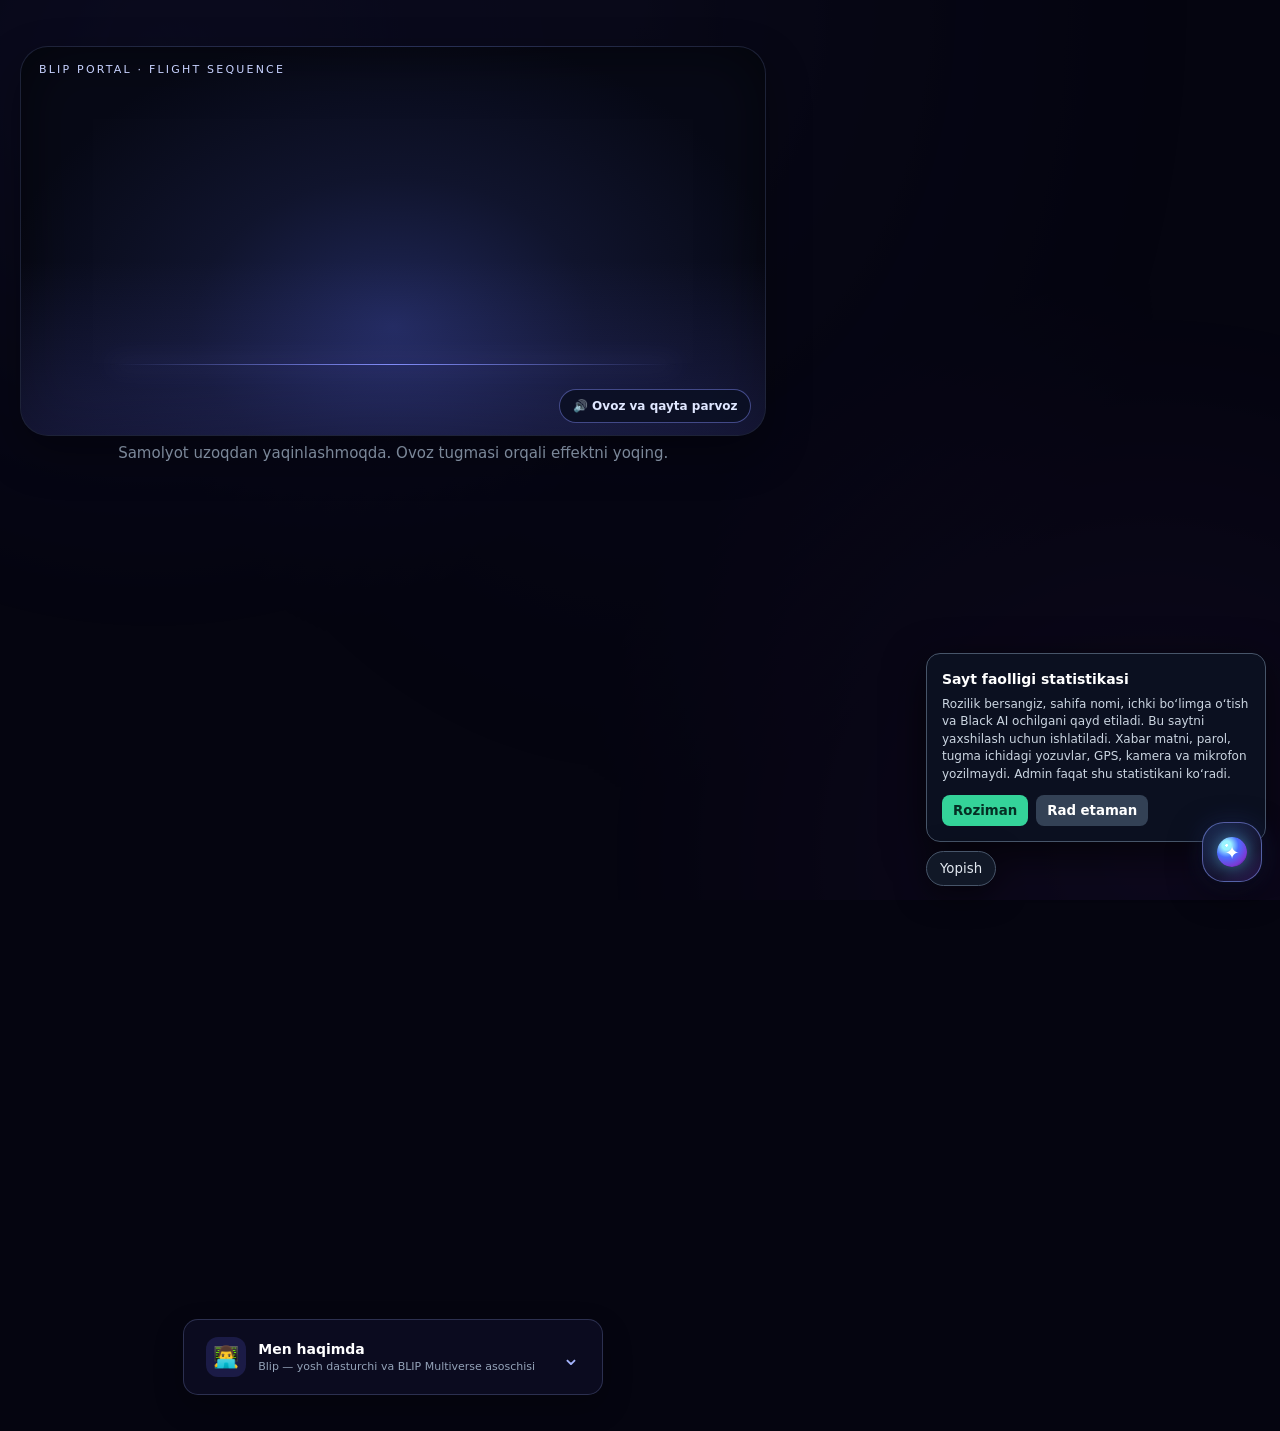
==== index.html @ 6746987b "Fix hidden login panel in portal layout" ====
<!DOCTYPE html>
<html lang="uz">
<head>
    <meta charset="UTF-8">
    <meta name="viewport" content="width=device-width, initial-scale=1.0">
    <title>Blip Portal | Kirish</title>
    <meta http-equiv="Content-Security-Policy" content="default-src 'none'; script-src 'self' 'unsafe-inline'; style-src 'self' 'unsafe-inline'; img-src 'self' data:; connect-src https://saytim-uchun.onrender.com; base-uri 'none'; form-action 'none'; object-src 'none'">
    <meta name="color-scheme" content="dark">
    <meta name="theme-color" content="#050510">
    <script>
        /* Boshqa sayt bu sahifani ramka ichiga solib aldamasligi uchun */
        if (window.top !== window.self) {
            document.documentElement.style.display = 'none';
            try { window.top.location.href = window.self.location.href; } catch (_) {}
        }
    </script>
    <style>
        :root { --bg:#050510; --acc:#6366f1; --acc2:#a855f7; --text:#fff; --muted:#94a3b8; --err:#ef4444; --ok:#10b981; --glow:#ffe9a8; }
        * { margin:0; padding:0; box-sizing:border-box; font-family:'Segoe UI',system-ui,sans-serif; }
        [hidden] { display:none !important; }
        body { background:var(--bg); color:var(--text); min-height:100vh; min-height:100dvh; overflow-x:hidden; }

        /* Fon: yengil, harakatsiz gradientlar (telefon qotmasligi uchun filtr va blur yo'q) */
        .bg { position:fixed; inset:0; z-index:-1; pointer-events:none; opacity:.15; transition:opacity 1.2s;
              background: radial-gradient(circle at 12% 8%, rgba(99,102,241,.45), transparent 42%),
                          radial-gradient(circle at 90% 95%, rgba(168,85,247,.38), transparent 40%),
                          radial-gradient(ellipse at 50% 0%, #1d1d44, transparent 62%); }
        body.lit .bg { opacity:1; }

        .scene { min-height:100vh; min-height:100dvh; display:flex; flex-direction:column; align-items:center; padding:0 16px 36px; }

        /* ===== MASHINA KIRISH ANIMATSIYASI ===== */
        .car-stage{position:relative;width:min(100%,620px);height:245px;flex:none;margin:18px auto 8px;overflow:hidden}
        .road{position:absolute;left:-8%;right:-8%;bottom:24px;height:92px;border-block:2px solid rgba(148,163,184,.2);transform:perspective(260px) rotateX(18deg);background:linear-gradient(#171a2c,#090b16)}
        .road:after{content:"";position:absolute;left:0;right:0;top:44px;height:4px;background:repeating-linear-gradient(90deg,#ffffffb3 0 38px,transparent 38px 76px);animation:roadMove .34s linear infinite}
        .car{position:absolute;z-index:2;width:220px;height:116px;left:50%;bottom:46px;transform:translate(-190%,0) scale(.72);animation:carDrive 5s cubic-bezier(.18,.72,.25,1) forwards}
        .car svg{width:100%;height:100%}
        .car-shadow{position:absolute;left:18%;right:14%;bottom:31px;height:13px;border-radius:50%;background:#000a;filter:blur(5px);animation:shadowDrive 5s ease-out forwards}
        .speed-panel{position:absolute;z-index:3;top:12px;right:10px;min-width:116px;padding:12px 15px;border:1px solid #6366f177;border-radius:16px;background:#0c0e1fe8;text-align:center}
        .speed-value{display:block;color:#fff;font-size:32px;line-height:1.1;font-weight:800;font-variant-numeric:tabular-nums}
        .speed-unit{color:var(--muted);font-size:11px;letter-spacing:1.5px;text-transform:uppercase}
        .drive-caption{position:absolute;left:12px;top:22px;color:#c7c9e8;font-size:13px;letter-spacing:2px}
        .hint{color:var(--muted);font-size:14px;text-align:center;margin:0 0 8px}
        body.lit .hint{display:none}

        /* ===== EKRANDAGI MASHINA BOSHQARUVI ===== */
        .drive-controls{position:absolute;z-index:5;left:8px;right:8px;bottom:4px;display:flex;align-items:center;justify-content:space-between;gap:8px;pointer-events:none}
        .control-group{display:flex;align-items:center;gap:6px;pointer-events:auto}
        .drive-control{display:flex;align-items:center;justify-content:center;gap:2px;min-width:42px;height:42px;padding:0 8px;border:1px solid rgba(199,210,254,.45);border-radius:13px;background:rgba(9,11,25,.94);color:#fff;font-weight:800;font-size:17px;box-shadow:0 4px 12px #0008;touch-action:none;user-select:none;-webkit-user-select:none;-webkit-tap-highlight-color:transparent}
        .drive-control:active:not(:disabled){transform:scale(.94);filter:brightness(1.25)}
        .drive-control:disabled{opacity:.55}
        .turn-control{width:42px;min-width:42px;padding:0;border-radius:50%;font-size:20px}
        .pedal-control{min-width:61px;height:42px;flex-direction:column;font-size:11px;letter-spacing:.5px}
        .pedal-control .pedal-icon{font-size:15px;line-height:15px}
        .gas-control{border-color:#34d39999;background:rgba(5,52,42,.95)}
        .brake-control{border-color:#fb718599;background:rgba(67,18,30,.95)}
        .car{--steer-x:0px;--steer-angle:0deg}
        body.lit .car{animation:none;transform:translate(calc(-50% + var(--steer-x)),0) rotate(var(--steer-angle)) scale(1.04);transition:transform .16s ease-out}
        body.lit.drive-active .road:after{animation-play-state:running;animation-duration:var(--road-duration,.34s)}
        body.braking #brakeLight{stroke:#ff334f;stroke-width:7;filter:drop-shadow(0 0 5px #ff173b)}
        @keyframes signalBlink{50%{opacity:.18}}
        body.turn-left #leftSignal,body.turn-right #rightSignal{animation:signalBlink .45s steps(2,end) infinite}
        @media(max-width:520px){.drive-controls{left:5px;right:5px;bottom:3px}.control-group{gap:5px}.drive-control{min-width:39px;height:39px}.turn-control{width:39px;min-width:39px}.pedal-control{min-width:55px;height:39px;font-size:10px}.pedal-control .pedal-icon{font-size:14px}}
        @media(prefers-reduced-motion:reduce){.drive-control:active:not(:disabled){transform:none}body.turn-left #leftSignal,body.turn-right #rightSignal{animation:none}}
        @keyframes roadMove{to{background-position:-76px 0}}
        @keyframes carDrive{0%{transform:translate(-190%,0) scale(.72)}45%{transform:translate(-50%,0) scale(.88)}75%{transform:translate(-50%,0) scale(1)}100%{transform:translate(-50%,0) scale(1.04)}}
        @keyframes shadowDrive{0%{opacity:0;transform:scale(.5)}45%{opacity:.8;transform:scale(.9)}100%{opacity:1;transform:scale(1)}}
        body.lit .car{animation:none;transform:translate(calc(-50% + var(--steer-x)),0) rotate(var(--steer-angle)) scale(1.04)}
        body.lit .road:after{animation-play-state:paused}
        @media(max-width:520px){.car-stage{height:220px;margin-top:8px}.car{width:190px;height:102px;bottom:43px}.speed-panel{top:8px;right:4px;min-width:98px;padding:9px 11px}.speed-value{font-size:27px}.drive-caption{left:4px;top:15px;font-size:10px;letter-spacing:1px}}
        @media(min-width:900px){.car-stage{height:275px;margin-top:24px}.car{width:260px;height:138px;bottom:48px}}
        @media(prefers-reduced-motion:reduce){.car,.car-shadow,.road:after{animation:none!important}.car{transform:translate(-50%,0) scale(1.04)}}

        /* ===== KARTA ===== */
        .box { position:relative; z-index:1; width:100%; max-width:380px; background:rgba(18,18,38,.94); border:1px solid rgba(255,255,255,.08); padding:28px 24px; border-radius:24px; box-shadow:0 14px 36px rgba(0,0,0,.5);
               opacity:0; transform:translateY(22px); pointer-events:none; transition:opacity .6s .3s, transform .6s .3s cubic-bezier(.2,.8,.2,1); }
        body.lit .box { opacity:1; transform:none; pointer-events:auto; }
        h2 { text-align:center; margin-bottom:10px; font-size:26px; font-weight:800; }
        .gradient-text { background:linear-gradient(90deg,var(--acc),var(--acc2),#ec4899); -webkit-background-clip:text; background-clip:text; -webkit-text-fill-color:transparent; }
        .sub { color:var(--muted); font-size:14px; line-height:1.5; text-align:center; margin-bottom:18px; }
        .note { color:var(--muted); font-size:12px; line-height:1.5; text-align:center; margin-top:4px; }
        .sr { position:absolute; width:1px; height:1px; overflow:hidden; clip:rect(0 0 0 0); }
        .msg { font-size:13px; text-align:center; margin-bottom:12px; display:none; padding:12px; border-radius:10px; }
        .msg.err { display:block; background:rgba(239,68,68,.1); color:var(--err); border:1px solid rgba(239,68,68,.3); }
        .msg.ok { display:block; background:rgba(16,185,129,.1); color:var(--ok); border:1px solid rgba(16,185,129,.3); }
        .oauth-btn { display:flex; align-items:center; justify-content:center; gap:10px; width:100%; padding:15px; border-radius:12px; text-decoration:none; font-weight:700; font-size:15px; margin-bottom:12px; border:1px solid transparent; -webkit-tap-highlight-color:transparent; }
        .oauth-btn:active { transform:scale(.98); }
        .google-btn { background:#fff; color:#333; }
        .github-btn { background:#24292e; color:#fff; border-color:#444; }
        .ai-link { display:block; text-align:center; margin-top:16px; color:var(--muted); font-size:13px; text-decoration:none; }
        .ai-link:hover { color:var(--acc2); }

        /* ===== MEN HAQIMDA: tizimga kirishdan oldin ko‘rinadi ===== */
        .about-edge{width:min(100%,900px);margin:22px auto 8px;align-self:center;border-color:rgba(165,180,252,.24);background:linear-gradient(120deg,rgba(18,22,48,.96),rgba(13,15,31,.94));box-shadow:0 12px 30px rgba(0,0,0,.24)}
        .about-edge .about-toggle{padding:15px 18px}
        .about-edge .about-details{padding:0 20px 20px}
        @media(min-width:900px){.about-edge{margin-top:28px}.about-edge .about-toggle{padding:17px 22px}}
        .about-section{margin:0 0 16px;border:1px solid rgba(165,180,252,.22);border-radius:15px;overflow:hidden;background:rgba(99,102,241,.07)}
        .about-toggle{width:100%;display:flex;align-items:center;gap:12px;padding:13px;background:transparent;border:0;color:#fff;text-align:left;cursor:pointer}
        .about-icon{width:40px;height:40px;display:grid;place-items:center;border-radius:12px;background:rgba(99,102,241,.18);font-size:21px}
        .about-label{display:flex;flex:1;flex-direction:column;gap:3px}
        .about-label strong{font-size:14px}.about-label small{font-size:11px;color:var(--muted)}
        .about-arrow{font-size:22px;color:#a5b4fc;transition:transform .2s}
        .about-toggle[aria-expanded="true"] .about-arrow{transform:rotate(180deg)}
        .about-details{padding:0 15px 15px;color:#dbe2ff;font-size:13px;line-height:1.6}
        .about-details h3{font-size:18px;color:#fff;margin:2px 0 7px}
        .about-details h4{font-size:12px;color:#a5b4fc;margin:13px 0 6px}
        .about-details p{margin:0 0 7px}
        .about-details ul{padding-left:18px}
        .skill-list{display:flex;flex-wrap:wrap;gap:6px}
        .skill-list span{padding:5px 9px;border:1px solid rgba(165,180,252,.25);border-radius:999px;background:rgba(99,102,241,.12);font-size:11px;color:#e0e7ff}
        .about-footnote{margin-top:12px!important;color:#94a3b8;font-size:11px}

        /* Admin (faqat saytmanzil oxirida #admin bo'lsa ko'rinadi) */
        .admin { margin-top:14px; padding-top:14px; border-top:1px solid rgba(255,255,255,.08); }
        .admin input { width:100%; padding:13px; margin-bottom:10px; border-radius:12px; border:1px solid rgba(255,255,255,.1); background:rgba(0,0,0,.3); color:#fff; font-size:16px; outline:none; }
        .admin button { width:100%; padding:13px; border:0; border-radius:12px; background:linear-gradient(90deg,var(--acc),var(--acc2)); color:#fff; font-weight:700; font-size:15px; }
        .admin button:disabled { opacity:.6; }

        /* Muvaffaqiyatli kirishda yorug'lik chaqnashi */
        .flash-layer { position:fixed; inset:0; z-index:9; pointer-events:none; opacity:0; background:radial-gradient(circle at 50% 18%, #fff 0%, rgba(255,233,168,.85) 25%, rgba(255,233,168,0) 70%); }
        body.flash .flash-layer { animation:flashIn .8s ease-out forwards; }
        @keyframes flashIn { 0% { opacity:0; } 45% { opacity:1; } 100% { opacity:.9; } }

        .g-mark { display:inline-flex; align-items:center; justify-content:center; width:20px; height:20px; border-radius:50%; background:#4285f4; color:#fff; font-weight:800; font-size:12px; }
        .desk { display:none; }
        .srv { position:fixed; left:50%; bottom:14px; transform:translateX(-50%); z-index:5; font-size:12px; color:var(--muted); background:rgba(18,18,38,.9); border:1px solid rgba(255,255,255,.08); padding:6px 12px; border-radius:999px; pointer-events:none; }

        /* ===== Kompyuter rejimi ===== */
        @media (min-width: 900px) {
            .scene { padding-top: 28px; }
            .hint { font-size: 15px; }
            .box { max-width: 440px; padding: 34px 32px; }
            h2 { font-size: 30px; }
            .oauth-btn { padding: 16px; font-size: 16px; transition: transform .15s, filter .15s; }
            .oauth-btn:hover { transform: translateY(-1px); filter: brightness(.95); }
        }
        @media (hover: hover) and (pointer: fine) { .desk { display: inline; } }
        /* Past va keng ekran (telefon yotiq holatda) */
        @media (max-height: 600px) and (orientation: landscape) {
        }

        @media (prefers-reduced-motion: reduce) {
            *, *::before, *::after { animation:none !important; transition-duration:.01ms !important; transition-delay:0s !important; }
        }

        /* ===== GTA-inspired page transition (index.html only) ===== */
        .page-transition{position:fixed;inset:0;z-index:1000;display:grid;place-items:center;
            overflow:hidden;background:#080914;opacity:0;visibility:hidden;pointer-events:none;
            transition:opacity .32s ease,visibility .32s ease}
        .page-transition::before{content:"";position:absolute;inset:-35%;
            background:repeating-linear-gradient(135deg,transparent 0 34px,rgba(99,102,241,.12) 35px 37px,transparent 38px 72px);
            transform:translateX(-8%);animation:transitionRoad .7s linear infinite}
        .page-transition::after{content:"";position:absolute;left:0;right:0;bottom:18%;
            height:3px;background:linear-gradient(90deg,transparent,#a5b4fc,#fff,#a855f7,transparent);
            box-shadow:0 0 22px #818cf8}
        .page-transition.is-active{opacity:1;visibility:visible;pointer-events:auto}
        .transition-title{position:relative;z-index:1;text-align:center;padding:24px;
            font-weight:950;font-style:italic;letter-spacing:.12em;text-transform:uppercase;
            color:#fff;text-shadow:3px 3px 0 #4338ca,6px 6px 0 #a855f7;
            transform:translateY(18px) scale(.94);opacity:0;transition:transform .38s ease,opacity .38s ease}
        .is-active .transition-title{transform:translateY(0) scale(1);opacity:1}
        .transition-title strong{display:block;font-size:clamp(30px,9vw,64px);line-height:1}
        .transition-title span{display:block;margin-top:12px;font-size:11px;letter-spacing:.35em;color:#c7d2fe;text-shadow:none}
        @keyframes transitionRoad{to{transform:translateX(8%)}}
        @media(prefers-reduced-motion:reduce){
            .page-transition,.transition-title{transition:none}
            .page-transition::before{animation:none}
        }
    
        /* ===== Samolyot va shisha effekti ===== */
        .portal-layout{width:min(100%,1240px);display:grid;grid-template-columns:minmax(0,1.35fr) minmax(280px,.8fr);align-items:center;gap:clamp(18px,4vw,52px);margin:auto}
        .portal-main{min-width:0;display:flex;flex-direction:column;align-items:center;width:100%}
        .portal-main>.box{margin:0 auto}
        .plane-stage{position:relative;width:min(100%,760px);height:clamp(230px,34vw,390px);margin:18px auto 8px;overflow:hidden;border:1px solid rgba(165,180,252,.14);border-radius:28px;background:radial-gradient(ellipse at 50% 72%,#20285a 0%,#10142d 38%,#070916 76%);box-shadow:inset 0 0 60px #0008,0 18px 45px #0005;perspective:900px}
        .plane-stage:before{content:"";position:absolute;inset:0;background:linear-gradient(180deg,transparent 55%,rgba(99,102,241,.16));pointer-events:none}
        .plane-caption{position:absolute;z-index:2;left:18px;top:16px;color:#c7d2fe;font-size:11px;letter-spacing:.2em}
        .plane-horizon{position:absolute;left:12%;right:12%;bottom:18%;height:1px;background:linear-gradient(90deg,transparent,#818cf8,transparent);box-shadow:0 0 24px #818cf8}
        .plane{position:absolute;z-index:2;left:50%;top:48%;width:min(72%,520px);transform:translate(-50%,-50%) translateZ(-900px) scale(.055);opacity:0;filter:drop-shadow(0 0 22px #818cf8)}
        .plane svg{display:block;width:100%;height:auto}
        .plane-stage.is-flying .plane{animation:planeApproach 3.8s cubic-bezier(.16,.72,.22,1) forwards}
        @keyframes planeApproach{0%{transform:translate(-50%,-50%) translateZ(-900px) scale(.055);opacity:0}12%{opacity:.9}72%{transform:translate(-50%,-50%) translateZ(0) scale(.8);opacity:1}100%{transform:translate(-50%,-50%) translateZ(650px) scale(2.7);opacity:0}}
        .plane-impact{position:fixed;inset:0;z-index:30;pointer-events:none;opacity:0;visibility:hidden;background:radial-gradient(circle at 50% 50%,rgba(226,232,255,.23),transparent 55%)}
        .plane-impact svg{width:100%;height:100%;display:block}
        .plane-impact.is-cracked{visibility:visible;animation:glassCrack 1.25s ease-out forwards}
        @keyframes glassCrack{0%{opacity:0;backdrop-filter:blur(0)}18%{opacity:1;backdrop-filter:blur(1px)}100%{opacity:0;backdrop-filter:blur(0)}}
        .sound-toggle{position:absolute;z-index:4;right:14px;bottom:12px;border:1px solid #818cf877;border-radius:999px;padding:9px 13px;background:#0b1024e8;color:#e0e7ff;font-size:12px;font-weight:700}
        .sound-toggle:active{transform:scale(.97)}
        .car-stage[hidden]{display:none!important}
        .about-edge{width:100%;max-width:420px;margin:0;align-self:center}
        @media(max-width:899px){.portal-layout{grid-template-columns:1fr;max-width:760px}.about-edge{max-width:760px;margin:22px auto 8px}.plane-stage{margin-top:8px}}
        @media(prefers-reduced-motion:reduce){.plane-stage.is-flying .plane{animation:none;opacity:0}.plane-impact.is-cracked{animation:none;opacity:0}}
        .telegram-btn{width:100%;margin-top:12px;border:1px solid #299bd8;background:linear-gradient(135deg,#168acb,#1464a5);color:#fff;cursor:pointer;font:inherit;font-weight:700}
        .telegram-login-panel{margin:12px 0;padding:14px;border:1px solid #299bd866;border-radius:16px;background:#0b1730;color:#eaf5ff;text-align:left}
        .telegram-login-panel[hidden]{display:none}
        .telegram-login-panel p{margin:6px 0 12px}
        .telegram-login-panel label{display:block;margin:12px 0 6px}
        .telegram-login-panel input{width:100%;padding:13px;border-radius:10px;border:1px solid #64748b;background:#0b1024;color:white;font-size:18px;letter-spacing:.25em;text-align:center}
        .telegram-open,.telegram-verify{display:block;width:100%;text-align:center;text-decoration:none;box-sizing:border-box;padding:12px;border-radius:10px;background:#087db8;color:white;border:0;font-weight:700}
        .telegram-verify{margin-top:10px;cursor:pointer;background:#2454bb}
</style>
    <link rel="stylesheet" href="./black-ai.css">

<style>
.ci-panel{width:min(100%,520px);margin:20px auto;padding:16px;text-align:left;border:1px solid #45416f;border-radius:18px;background:linear-gradient(145deg,#101329,#090b18);box-shadow:0 12px 35px #0005}
.ci-head{display:flex;gap:12px;align-items:center;margin-bottom:14px}.ci-head>span{font-size:30px}.ci-head h3{font-size:17px;color:#c7c9ff}.ci-head p,.ci-3d p{font-size:12px;color:#94a3b8;margin-top:4px}
.ci-panel label{display:block;font-size:12px;color:#a5b4fc;margin:10px 0 5px}.ci-panel input[type=text]{width:100%;padding:11px;border:1px solid #303452;border-radius:9px;background:#080b18;color:#fff;margin:0 0 8px}
.ci-usage{font-size:12px;line-height:1.5;color:#cbd5e1;background:#171a31;padding:10px;border-radius:9px;margin:10px 0}
.ci-button{width:100%;padding:12px;border:0;border-radius:10px;background:linear-gradient(120deg,#6366f1,#a855f7);color:#fff;font-weight:800}.ci-button:disabled{opacity:.55}.ci-secondary{margin-top:10px;background:#34365d}
.ci-results{margin-top:12px;color:#e2e8f0;font-size:13px;line-height:1.6;overflow-wrap:anywhere}.ci-results h4{color:#a5b4fc;margin:12px 0 5px}
.ci-3d{margin-top:14px;border-top:1px solid #303452;padding-top:12px;color:#e2e8f0}.ci-3d summary{cursor:pointer;font-weight:700}.ci-stage{height:190px;display:grid;place-items:center;overflow:hidden;perspective:700px;background:radial-gradient(ellipse,#20234a,#090a18 70%);border-radius:12px;margin:10px 0}
.ci-model{position:relative;width:230px;height:115px;transform-style:preserve-3d;transform:rotateX(-13deg) rotateY(32deg)}.ci-model i{position:absolute;display:block}
.ci-body{left:18px;top:49px;width:194px;height:43px;background:linear-gradient(#9294ff,#353879);border:2px solid #c1c4ff;border-radius:22px 28px 10px 10px}
.ci-cabin{left:67px;top:23px;width:96px;height:39px;background:linear-gradient(135deg,#a8d9ff99,#252b5d);border:2px solid #a9b8ff;border-radius:28px 30px 5px 5px;transform:translateZ(3px)}
.ci-chassis{left:28px;top:88px;width:178px;height:9px;background:#aeb6c7;border-radius:8px;transform:translateZ(-5px)}.ci-engine{left:29px;top:57px;width:38px;height:24px;background:#c87536;border:2px solid #ffe0a9;border-radius:4px;transform:translateZ(16px)}
.ci-gear{left:85px;top:72px;width:48px;height:17px;background:#64748b;border:2px solid #dbeafe;border-radius:4px;transform:translateZ(8px)}
.ci-wheel{top:83px;width:35px;height:35px;border-radius:50%;background:radial-gradient(circle,#cbd5e1 0 18%,#30394d 22% 38%,#080b13 42%);border:3px solid #94a3b8;transform:translateZ(20px)}.ci-w1{left:38px}.ci-w2{left:158px}
.ci-model.ci-exploded .ci-body{transform:translateY(-30px) translateZ(18px)}.ci-model.ci-exploded .ci-cabin{transform:translateY(-48px) translateZ(25px)}.ci-model.ci-exploded .ci-engine{transform:translate(-12px,10px) translateZ(42px)}.ci-model.ci-exploded .ci-gear{transform:translate(12px,20px) translateZ(38px)}
.ci-parts{display:flex;flex-wrap:wrap;gap:6px;margin:8px 0}.ci-parts button{border:1px solid #353958;border-radius:8px;background:#171a31;color:#e2e8f0;padding:8px;font-size:11px}
@media(max-width:520px){.ci-panel{padding:12px}.ci-stage{height:170px}}
</style>
</head>
<body>
    <div class="bg"></div>
    <div class="flash-layer"></div>
    <div class="plane-impact" id="planeImpact" aria-hidden="true"><svg viewBox="0 0 1000 700" preserveAspectRatio="none"><g fill="none" stroke="#e0f2fe" stroke-width="3"><path d="M500 350 500 0 M500 350 1000 70 M500 350 1000 350 M500 350 900 700 M500 350 500 700 M500 350 90 700 M500 350 0 350 M500 350 80 60 M500 350 430 250 380 220 400 160 M500 350 590 260 650 210 635 150 M500 350 420 430 350 480 330 550 M500 350 580 430 660 470 680 550"/></g></svg></div>
    <div class="page-transition" id="pageTransition" aria-hidden="true">
        <div class="transition-title"><strong>BLIP MULTIVERSE</strong><span>ENTERING A NEW WORLD</span></div>
    </div>

    <main class="scene">
      <div class="portal-layout">
        <div class="portal-main">
        <section class="plane-stage" id="planeStage" aria-label="Blip Portal samolyot kirish animatsiyasi">
            <div class="plane-caption">BLIP PORTAL · FLIGHT SEQUENCE</div>
            <div class="plane-horizon" aria-hidden="true"></div>
            <div class="plane" id="plane" aria-hidden="true">
                <svg viewBox="0 0 520 300" role="img" aria-label="Futuristik samolyot">
                    <defs>
                        <linearGradient id="planeBody" x1="0" y1="0" x2="1" y2="1"><stop stop-color="#f8fafc"/><stop offset=".48" stop-color="#a5b4fc"/><stop offset="1" stop-color="#4338ca"/></linearGradient>
                        <linearGradient id="planeWing" x1="0" y1="0" x2="0" y2="1"><stop stop-color="#c7d2fe"/><stop offset="1" stop-color="#3730a3"/></linearGradient>
                    </defs>
                    <path d="M260 18 282 126 467 218 460 244 280 205 270 278 250 278 240 205 60 244 53 218 238 126Z" fill="url(#planeWing)" stroke="#e0e7ff" stroke-width="5"/>
                    <path d="M260 8 282 122 270 280 250 280 238 122Z" fill="url(#planeBody)" stroke="#eef2ff" stroke-width="4"/>
                    <path d="M247 89 260 42 273 89 269 129 251 129Z" fill="#172554" stroke="#c7d2fe" stroke-width="3"/>
                    <path d="M240 186 188 226 195 243 250 224 270 224 325 243 332 226 280 186Z" fill="#6366f1" stroke="#c7d2fe" stroke-width="4"/>
                    <path d="M260 10 268 34 252 34Z" fill="#fff"/>
                    <path d="M245 143 260 151 275 143" fill="none" stroke="#4338ca" stroke-width="5"/>
                    <circle cx="260" cy="169" r="5" fill="#fff"/>
                </svg>
            </div>
                        <button class="sound-toggle" id="soundToggle" type="button">🔊 Ovoz va qayta parvoz</button>
        </section>
        <p class="hint" id="hint">Samolyot uzoqdan yaqinlashmoqda. Ovoz tugmasi orqali effektni yoqing.</p>

        <section class="box" id="box" inert aria-hidden="true">
            <h2 class="gradient-text">Blip Portal</h2>
            <p class="sub">Google yoki GitHub hisobingiz bilan kiring. Ism va parol kerak emas.</p>



            <div class="msg" id="msgBox" role="status" aria-live="polite"></div>

            <a href="https://saytim-uchun.onrender.com/api/auth/google" class="oauth-btn google-btn" id="googleBtn">
                <span class="g-mark" aria-hidden="true">G</span>
                <span>Google bilan kirish</span>
            </a>
            <a href="https://saytim-uchun.onrender.com/api/auth/github" class="oauth-btn github-btn" id="githubBtn">
                <svg width="18" height="18" fill="currentColor" viewBox="0 0 16 16" aria-hidden="true"><path d="M8 0C3.58 0 0 3.58 0 8c0 3.54 2.29 6.53 5.47 7.59.4.07.55-.17.55-.38 0-.19-.01-.82-.01-1.49-2.01.37-2.53-.49-2.69-.94-.09-.23-.48-.94-.82-1.13-.28-.15-.68-.52-.01-.53.63-.01 1.08.58 1.23.82.72 1.21 1.87.87 2.33.66.07-.52.28-.87.51-1.07-1.78-.2-3.64-.89-3.64-3.95 0-.87.31-1.59.82-2.15-.08-.2-.36-1.02.08-2.12 0 0 .67-.21 2.2.82.64-.18 1.32-.27 2-.27.68 0 1.36.09 2 .27 1.53-1.04 2.2-.82 2.2-.82.44 1.1.16 1.92.08 2.12.51.56.82 1.27.82 2.15 0 3.07-1.87 3.75-3.65 3.95.29.25.54.73.54 1.48 0 1.07-.01 1.93-.01 2.2 0 .21.15.46.55.38A8.01 8.01 0 0016 8c0-4.42-3.58-8-8-8z"/></svg>
                <span>GitHub bilan kirish</span>
            </a>
            <button class="oauth-btn telegram-btn" id="telegramLoginStart" type="button">✈️ Telegram bilan kirish</button>
            <div id="telegramLoginPanel" class="telegram-login-panel" hidden>
              <p>1. Botni oching va 6 xonali kodni oling.</p>
              <a id="telegramBotOpen" class="oauth-btn telegram-open" href="https://t.me/blip_login_panel_bot" target="_blank" rel="noopener noreferrer">🤖 @blip_login_panel_bot ni ochish</a>
              <label for="telegramLoginCode">2. Telegram yuborgan 6 xonali kod</label>
              <input id="telegramLoginCode" inputmode="numeric" autocomplete="one-time-code" maxlength="6" placeholder="000000">
              <button class="oauth-btn telegram-verify" id="telegramLoginVerify" type="button">Kodni tasdiqlash</button>
              <p id="telegramLoginStatus" role="status" aria-live="polite"></p>
            </div>
            <p class="note">Faqat ismingiz va emailingiz o'qiladi. Parolingiz bizga ko'rinmaydi.</p>

            <a href="ai_login.html" class="ai-link">🤖 Sun'iy Intellekt sifatida kirish</a>
            <section class="ci-panel" aria-labelledby="ciTitle">
              <div class="ci-head"><span>🚘</span><div><h3 id="ciTitle">BLIP Car Intelligence</h3><p>Avtomobillarni o‘rganing va taqqoslang</p></div></div>
              <label for="ciCar">Birinchi avtomobil</label><input id="ciCar" type="text" maxlength="100" placeholder="BMW M5 2024">
              <label for="ciCompare">Taqqoslash uchun ikkinchi avtomobil (ixtiyoriy)</label><input id="ciCompare" type="text" maxlength="100" placeholder="Mercedes-AMG E 63">
              <div class="ci-usage" id="ciUsage" aria-live="polite">⏳ 3 ta mehmon qidiruvi tekshirilmoqda...</div>
              <button class="ci-button" id="ciSearchButton" type="button" onclick="ciSearch()">🔍 O‘rganish va taqqoslash</button>
              <div id="ciResults" class="ci-results" aria-live="polite"></div>
              <details class="ci-3d"><summary>🧩 Interaktiv 3D avtomobil tuzilishi</summary>
                <p>Umumiy o‘quv sxemasi; aniq modelning CAD chizmasi emas.</p>
                <div class="ci-stage"><div class="ci-model" id="ciModel"><i class="ci-chassis"></i><i class="ci-body"></i><i class="ci-cabin"></i><i class="ci-engine"></i><i class="ci-gear"></i><i class="ci-wheel ci-w1"></i><i class="ci-wheel ci-w2"></i></div></div>
                <label for="ciRotate">Aylantirish</label><input id="ciRotate" type="range" min="0" max="360" value="32" oninput="ciRotate(this.value)">
                <button type="button" class="ci-button ci-secondary" onclick="ciExplode()">Qismlarni ajratish / yig‘ish</button>
                <div class="ci-parts"><button type="button" onclick="ciPart('engine')">Dvigatel</button><button type="button" onclick="ciPart('gear')">Transmissiya</button><button type="button" onclick="ciPart('chassis')">Shassi</button><button type="button" onclick="ciPart('wheel')">G‘ildirak</button></div>
                <div class="ci-usage" id="ciPartInfo">Qismni tanlang.</div>
              </details>
            </section>

            <form class="admin" id="adminForm" hidden novalidate>
                <label class="sr" for="adminUser">Admin ismi</label>
                <input type="text" id="adminUser" placeholder="Admin ismi" autocomplete="username" maxlength="64">
                <label class="sr" for="adminPass">Admin paroli</label>
                <input type="password" id="adminPass" placeholder="Admin paroli" autocomplete="current-password" maxlength="200">
                <button type="submit" id="adminBtn">Admin kirishi</button>
            </form>
        </section>
        <section class="about-section about-edge" aria-labelledby="aboutTitle">
            <button class="about-toggle" id="aboutToggle" type="button" aria-expanded="false" aria-controls="aboutDetails">
                <span class="about-icon" aria-hidden="true">👨‍💻</span>
                <span class="about-label"><strong>Men haqimda</strong><small>Blip — yosh dasturchi va BLIP Multiverse asoschisi</small></span>
                <span class="about-arrow" aria-hidden="true">⌄</span>
            </button>
            <div class="about-details" id="aboutDetails" hidden>
                <h3 id="aboutTitle">Salom! Men Blip 👋</h3>
                <p>Saytimizga kirganingiz uchun rahmat! Men Blip — yosh dasturchiman. Yangi texnologiyalarni o‘rganaman va g‘oyalarimni haqiqiy loyihalarga aylantirishga harakat qilaman.</p>
                <h4>Dasturlash tillari</h4>
                <div class="skill-list">
                    <span>Python</span><span>HTML</span><span>CSS</span><span>JavaScript</span>
                </div>
                <p class="about-footnote">Python va web dasturlashni amaliy loyihalar orqali o‘rganib, rivojlantiryapman.</p>
                <h4>AI yordamida ishlash mumkin bo‘lgan boshqa tillar</h4>
                <div class="skill-list"><span>TypeScript</span><span>Java</span><span>C</span><span>C++</span><span>C#</span><span>PHP</span><span>Go</span><span>Rust</span><span>Kotlin</span><span>Swift</span><span>SQL</span></div>
                <h4>Men foydalanadigan texnologiyalar</h4>
                <div class="skill-list">
                    <span>Flask</span><span>Supabase</span><span>GitHub</span><span>Render</span>
                </div>
                <h4>Loyihalarim</h4>
                <ul>
                    <li>BLIP Multiverse — AI xizmatlari va tajribalar olami.</li>
                    <li>Black AI — turli vazifalar uchun yagona AI yordamchi.</li>
                    <li>Blip Group, Blip Ustoz va Blip Videos — rivojlantirish rejasidagi loyihalar.</li>
                </ul>
                <h4>Saytimizdan foydalanish haqida</h4>
                <p>Saytimiz yoqsa, undan mas’uliyat bilan foydalaning. Xavfsizlikni buzishga yoki xizmat ishiga xalaqit berishga urinmang. Muammo topsangiz, bizga xabar bering.</p>
                <p>Agar kelajakda sahifa faolligi statistikasi yoqilsa, bu haqida oldindan aniq xabar beriladi va faqat kerakli texnik ma’lumotlar qayd etiladi. Shaxsiy chat mazmuni, parollar va maxfiy API kalitlari kuzatilmaydi.</p>
                <p class="about-footnote">Sayt haqidagi fikr va takliflaringiz biz uchun qadrli. Tashakkur!<br>Hurmat bilan, Blip.</p>
            </div>
        </section>
      </div>
        <div class="srv" id="srv" role="status" aria-live="polite" hidden></div>
        <noscript><p class="hint">Kirish uchun JavaScript yoqilgan bo'lishi kerak.</p></noscript>
    </main>
    <script>
        const API_URL = "https://saytim-uchun.onrender.com";
        const $ = id => document.getElementById(id);
        const REDUCED = window.matchMedia('(prefers-reduced-motion: reduce)').matches;
        let lit = false, busy = false;
        const driveState = { speed: 0, steering: 0, gas: false, brake: false, last: 0, frame: 0, ready: false };

        function showMsg(text, type = 'err') {
            const m = $('msgBox');
            m.textContent = text;           // faqat textContent: XSS xavfi yo'q
            m.className = 'msg ' + type;
        }

        // ===== Mashina animatsiyasi =====
        function setLamp(on) {
            lit=on;
            document.body.classList.toggle('lit',on);
            $('box').inert=!on;
            $('box').setAttribute('aria-hidden',String(!on));
            document.querySelectorAll('.drive-control').forEach(button => { button.disabled = !on; });
            if (on && !driveState.ready) {
                driveState.ready = true;
                driveState.speed = Number($('speedValue').textContent) || 0;
            }
        }

        // Tugma bosib turilganda gaz/tormoz ishlaydi; yo'nalish tugmalari mashinani buradi.
        function updateDrive(now) {
            if (!lit) { driveState.frame = 0; return; }
            const elapsed = Math.min(.05, Math.max(0, (now - driveState.last) / 1000));
            driveState.last = now;
            if (driveState.gas && !driveState.brake) driveState.speed = Math.min(160, driveState.speed + 78 * elapsed);
            if (driveState.brake) driveState.speed = Math.max(0, driveState.speed - 155 * elapsed);
            else if (!driveState.gas) driveState.speed = Math.max(0, driveState.speed - 18 * elapsed);
            if (driveState.speed < .5) driveState.speed = 0;

            $('speedValue').textContent = String(Math.round(driveState.speed));
            $('car').style.setProperty('--steer-x', (driveState.steering * Math.min(27, 8 + driveState.speed * .12)) + 'px');
            $('car').style.setProperty('--steer-angle', (driveState.steering * -5) + 'deg');
            $('road').style.setProperty('--road-duration', Math.max(.12, .72 - driveState.speed / 300) + 's');
            document.body.classList.toggle('braking', driveState.brake);
            document.body.classList.toggle('turn-left', driveState.steering < 0);
            document.body.classList.toggle('turn-right', driveState.steering > 0);
            document.body.classList.toggle('drive-active', driveState.speed > .5);

            if (driveState.gas || driveState.brake || driveState.steering !== 0 || driveState.speed > .5) {
                driveState.frame = requestAnimationFrame(updateDrive);
            } else {
                driveState.frame = 0;
                document.body.classList.remove('drive-active', 'braking', 'turn-left', 'turn-right');
            }
        }

        function wakeDrive() {
            if (!lit || driveState.frame) return;
            driveState.last = performance.now();
            driveState.frame = requestAnimationFrame(updateDrive);
        }

        function bindHoldButton(id, start, stop) {
            const button = $(id);
            const begin = event => {
                if (!lit || button.disabled) return;
                if (event && event.pointerId !== undefined) {
                    event.preventDefault();
                    try { button.setPointerCapture(event.pointerId); } catch (_) {}
                }
                start();
                wakeDrive();
            };
            const end = () => {
                stop();
                if (driveState.frame) wakeDrive();
            };
            button.addEventListener('pointerdown', begin);
            ['pointerup', 'pointercancel', 'lostpointercapture', 'blur'].forEach(type => button.addEventListener(type, end));
            button.addEventListener('keydown', event => {
                if ((event.key === ' ' || event.key === 'Enter') && !event.repeat) {
                    event.preventDefault();
                    begin(event);
                }
            });
            button.addEventListener('keyup', event => {
                if (event.key === ' ' || event.key === 'Enter') end();
            });
        }

        bindHoldButton('turnLeft', () => { driveState.steering = -1; }, () => { if (driveState.steering < 0) driveState.steering = 0; });
        bindHoldButton('turnRight', () => { driveState.steering = 1; }, () => { if (driveState.steering > 0) driveState.steering = 0; });
        bindHoldButton('gasControl', () => { driveState.gas = true; }, () => { driveState.gas = false; });
        bindHoldButton('brakeControl', () => { driveState.brake = true; }, () => { driveState.brake = false; });

        let planeSoundEnabled = false;
        let planeAudioContext = null;
        function playPlaneImpact() {
            const ctx = planeAudioContext;
            if (!planeSoundEnabled || !ctx || ctx.state !== "running") return;
            try {
                const length = Math.floor(ctx.sampleRate * .65);
                const buffer = ctx.createBuffer(1, length, ctx.sampleRate);
                const data = buffer.getChannelData(0);
                for (let i = 0; i < length; i++) data[i] = (Math.random() * 2 - 1) * (1 - i / length);
                const noise = ctx.createBufferSource(); noise.buffer = buffer;
                const filter = ctx.createBiquadFilter(); filter.type = 'lowpass'; filter.frequency.value = 1700;
                const gain = ctx.createGain(); gain.gain.setValueAtTime(.0001, ctx.currentTime);
                gain.gain.exponentialRampToValueAtTime(.22, ctx.currentTime + .025);
                gain.gain.exponentialRampToValueAtTime(.0001, ctx.currentTime + .62);
                noise.connect(filter); filter.connect(gain); gain.connect(ctx.destination); noise.start();
                const impact = ctx.createOscillator(), impactGain = ctx.createGain();
                impact.type = 'sine'; impact.frequency.setValueAtTime(105, ctx.currentTime);
                impact.frequency.exponentialRampToValueAtTime(38, ctx.currentTime + .42);
                impactGain.gain.setValueAtTime(.0001, ctx.currentTime);
                impactGain.gain.exponentialRampToValueAtTime(.28, ctx.currentTime + .02);
                impactGain.gain.exponentialRampToValueAtTime(.0001, ctx.currentTime + .48);
                impact.connect(impactGain); impactGain.connect(ctx.destination); impact.start(); impact.stop(ctx.currentTime + .5);
                noise.onended = () => {};
            } catch (_) {}
        }
        function startPlaneIntro() {
            const stage = $('planeStage'), impact = $('planeImpact');
            stage.classList.remove('is-flying'); impact.classList.remove('is-cracked');
            setLamp(false);
            void stage.offsetWidth;
            stage.classList.add('is-flying');
            window.setTimeout(() => {
                impact.classList.remove('is-cracked'); void impact.offsetWidth; impact.classList.add('is-cracked');
                playPlaneImpact();
            }, 2850);
            window.setTimeout(() => setLamp(true), REDUCED ? 100 : 3900);
        }
        $('soundToggle').addEventListener('click', async () => {
            const AudioCtx = window.AudioContext || window.webkitAudioContext;
            if (AudioCtx && !planeAudioContext) planeAudioContext = new AudioCtx();
            if (planeAudioContext && planeAudioContext.state === "suspended") await planeAudioContext.resume().catch(() => {});
            planeSoundEnabled = Boolean(planeAudioContext && planeAudioContext.state === "running");
            $('soundToggle').textContent = planeSoundEnabled ? '🔊 Ovoz yoqildi · qayta parvoz' : '🔇 Ovoz mavjud emas · qayta urinish';
            startPlaneIntro();
        });

        // ===== Men haqimda paneli =====
        $('aboutToggle').addEventListener('click', () => {
            const button = $('aboutToggle');
            const details = $('aboutDetails');
            const opening = button.getAttribute('aria-expanded') !== 'true';
            button.setAttribute('aria-expanded', String(opening));
            details.hidden = !opening;
        });

        // ===== Google / GitHub tugmalari =====
        function oauthClick(name) {
            showMsg(name + "'ga o'tilmoqda... Server uyg'onayotgan bo'lsa, 50 soniyagacha kuting.", 'ok');
        }
        $('googleBtn').addEventListener('click', () => oauthClick('Google'));
        $('githubBtn').addEventListener('click', () => oauthClick('GitHub'));

        // ===== Admin kirishi =====
        // Admin formasi ochiladi: manzil oxirida #admin bo'lsa YOKI admin.html dan qaytarilgan bo'lsa.
        function safeRedirect(r) { return /^[A-Za-z0-9_\-]+\.html$/.test(String(r)) ? r : 'multiverse.html'; }
        function cameFromAdmin() {
            try {
                const u = new URL(document.referrer);
                return u.origin === location.origin && /\/admin\.html$/.test(u.pathname);
            } catch (_) { return false; }
        }
        const bounced = cameFromAdmin();
        const wantAdmin = location.hash === '#admin' || bounced;
        if (wantAdmin) { $('adminForm').hidden = false; setLamp(true); }

        // Brauzer tomonidagi yordamchi to'siq (haqiqiy limit serverda bo'lishi kerak)
        let fails = 0;
        $('adminForm').addEventListener('submit', async e => {
            e.preventDefault();
            if (busy) return;
            const username = $('adminUser').value.trim(), password = $('adminPass').value;
            if (!username || !password) { showMsg("Ism va parolni kiriting"); return; }
            busy = true; $('adminBtn').disabled = true;
            showMsg("Tekshirilmoqda...", 'ok');
            try {
                const res = await fetch(API_URL + '/api/login', { method: 'POST', headers: { 'Content-Type': 'application/json' }, body: JSON.stringify({ username, password }) });
                const data = await res.json().catch(() => ({}));
                if (data.success && data.token && data.role === 'admin') {
                    sessionStorage.setItem('blip_jwt', data.token);
                    sessionStorage.setItem('blip_role', 'admin');
                    document.body.classList.add('flash');
                    // Admin to'g'ridan-to'g'ri admin panelga o'tadi (shu varaqda: sessionStorage saqlanadi)
                    setTimeout(() => { location.href = 'admin.html'; }, REDUCED ? 300 : 800);
                    return;
                }
                fails++;
                showMsg(data.error || "Kirish rad etildi");
                if (fails >= 5) {
                    showMsg("Juda ko'p xato urinish. 60 soniya kuting.");
                    setTimeout(() => { fails = 0; $('adminBtn').disabled = false; busy = false; }, 60000);
                    return;
                }
            } catch (_) { showMsg("Server bilan aloqa yo'q!"); }
            busy = false; $('adminBtn').disabled = false;
        });


        // ===== GTA-inspired outgoing transition for internal pages =====
        // External OAuth links and existing login logic are intentionally untouched.
        const pageTransition = $('pageTransition');
        document.addEventListener('click', event => {
            const link = event.target.closest('a[href]');
            if (!link || event.defaultPrevented || event.button !== 0 ||
                event.metaKey || event.ctrlKey || event.shiftKey || event.altKey ||
                link.target === '_blank' || link.hasAttribute('download')) return;
            let destination;
            try { destination = new URL(link.href, location.href); } catch (_) { return; }
            if (destination.origin !== location.origin ||
                !/\.html$/i.test(destination.pathname) ||
                destination.href === location.href) return;
            event.preventDefault();
            pageTransition.classList.add('is-active');
            pageTransition.setAttribute('aria-hidden', 'false');
            window.setTimeout(() => { location.assign(destination.href); }, REDUCED ? 30 : 420);
        });

        // ===== Boshlanish =====
        window.addEventListener('DOMContentLoaded', async () => {
            if (REDUCED || lit) setLamp(true);
            else startPlaneIntro();

            // Server uyg'onish ko'rsatkichi (Render bepul rejasida birinchi so'rov sekin)
            const srv = $('srv');
            const slowTimer = setTimeout(() => { srv.textContent = "⏳ Server uyg'onmoqda..."; srv.hidden = false; }, 3000);
            const serverReady = () => {
                clearTimeout(slowTimer);
                if (!srv.hidden) { srv.textContent = "🟢 Server tayyor"; setTimeout(() => { srv.hidden = true; }, 2000); }
            };

            // Mavjud sessiyani tekshirish (avvalgi mantiq saqlangan)
            const token = sessionStorage.getItem('blip_jwt');
            const headers = {};
            if (token) headers['Authorization'] = `Bearer ${token}`;
            try {
                const res = await fetch(`${API_URL}/api/me`, { method: 'GET', headers, credentials: 'include' });
                serverReady();
                if (res.ok) {
                    const data = await res.json();
                    if (data.authenticated && wantAdmin && data.role === 'admin' && !bounced) {
                        // Admin panel uchun maxsus kirish oqimi saqlanadi.
                        window.location.href = 'admin.html';
                    }
                    // Oddiy foydalanuvchi index.html sahifasida qoladi.
                    // Multiverse'ga faqat foydalanuvchi login/OAuth oqimini tugatgandan keyin o'tadi.
                } else if (res.status === 401 && token) {
                    sessionStorage.removeItem('blip_jwt');
                    sessionStorage.removeItem('blip_role');
                }
            } catch (e) {
                serverReady();
                console.log("Sessiya tekshiruvi:", e.message);
            }
        });


        // ===== Telegram Login Panel =====
        let telegramChallengeId = "";
        const telegramStartButton = $("telegramLoginStart");
        const telegramPanel = $("telegramLoginPanel");
        if (telegramStartButton) telegramStartButton.addEventListener("click", async () => {
            telegramStartButton.disabled = true;
            const status = $("telegramLoginStatus");
            status.textContent = "Kirish so‘rovi tayyorlanmoqda...";
            try {
                const response = await fetch(API_URL + "/api/auth/telegram/start", {
                    method: "POST", headers: {"Content-Type":"application/json"},
                    credentials: "include", cache: "no-store", body: JSON.stringify({})
                });
                const data = await response.json();
                if (!response.ok || !data.success) throw new Error(data.error || "Telegram login hozir mavjud emas");
                telegramChallengeId = data.challenge_id;
                sessionStorage.setItem("blip_telegram_challenge", telegramChallengeId);
                $("telegramBotOpen").href = data.bot_url;
                telegramPanel.hidden = false;
                status.textContent = "Botdan kod oling. Kod 10 daqiqa amal qiladi.";
                window.open(data.bot_url, "_blank", "noopener");
            } catch (error) {
                status.textContent = "Xatolik: " + error.message;
            } finally {
                telegramStartButton.disabled = false;
            }
        });
        const telegramVerifyButton = $("telegramLoginVerify");
        if (telegramVerifyButton) telegramVerifyButton.addEventListener("click", async () => {
            const code = $("telegramLoginCode").value.trim();
            const status = $("telegramLoginStatus");
            telegramChallengeId = telegramChallengeId || sessionStorage.getItem("blip_telegram_challenge") || "";
            if (!telegramChallengeId) { status.textContent = "Avval Telegram orqali kod oling."; return; }
            if (!/^\d{6}$/.test(code)) { status.textContent = "6 xonali kodni kiriting."; return; }
            telegramVerifyButton.disabled = true;
            status.textContent = "Kod tekshirilmoqda...";
            try {
                const response = await fetch(API_URL + "/api/auth/telegram/verify", {
                    method: "POST", headers: {"Content-Type":"application/json"},
                    credentials: "include", cache: "no-store",
                    body: JSON.stringify({challenge_id: telegramChallengeId, code})
                });
                const data = await response.json();
                if (!response.ok || !data.success) throw new Error(data.error || "Kod tasdiqlanmadi");
                sessionStorage.setItem("blip_jwt", data.token);
                sessionStorage.setItem("blip_role", data.role || "human");
                sessionStorage.removeItem("blip_telegram_challenge");
                status.textContent = "Muvaffaqiyatli! Multiverse ochilmoqda...";
                window.location.assign("multiverse.html");
            } catch (error) {
                status.textContent = error.message;
            } finally {
                telegramVerifyButton.disabled = false;
            }
        });
        // ===== BLIP CAR INTELLIGENCE (guest access from index.html) =====
        function ciHeaders(){const h={"Content-Type":"application/json"};const t=sessionStorage.getItem("blip_jwt");if(t)h.Authorization="Bearer "+t;return h;}
        async function ciLoadUsage(){const box=$("ciUsage");try{const r=await fetch(API_URL+"/api/car-intelligence/usage",{headers:ciHeaders(),credentials:"include",cache:"no-store"});const d=await r.json();if(!r.ok)throw new Error(d.error||"Tekshirib bo‘lmadi");box.textContent=d.authenticated?"✅ Hisobga kirgansiz — qidiruv limiti yo‘q.":"🎟 Mehmon imkoniyatlari: "+d.remaining+"/3 ta qidiruv qoldi.";}catch(e){box.textContent="⚠️ "+e.message;}}
        async function ciSearch(){const car=$("ciCar").value.trim(),compare=$("ciCompare").value.trim(),out=$("ciResults"),btn=$("ciSearchButton");if(car.length<2)return showMsg("Avtomobil nomini kiriting.");btn.disabled=true;out.textContent="🚘 Avtomobil tahlil qilinmoqda...";try{const r=await fetch(API_URL+"/api/car-intelligence/search",{method:"POST",headers:ciHeaders(),credentials:"include",body:JSON.stringify({car:car,compare_with:compare})});const d=await r.json();if(!r.ok||!d.success)throw new Error(d.error||"Ma’lumot olinmadi");const x=d.data||{};out.replaceChildren();function add(tag,text){const e=document.createElement(tag);e.textContent=text;out.append(e);}add("h3",x.title||car);add("p",x.overview||"Ma’lumot topilmadi.");if(x.generation)add("p","Avlod / yillar: "+x.generation);if(Array.isArray(x.specs)&&x.specs.length){add("h4","⚙️ Texnik xususiyatlar");x.specs.forEach(v=>add("p",(v.label||"Xususiyat")+": "+(v.value||"Tasdiqlanmagan")));}if(x.engine){add("h4","🔧 Dvigatel va transmissiya");add("p",x.engine);}if(Array.isArray(x.structure)&&x.structure.length){add("h4","🧩 Tuzilishi");x.structure.forEach(v=>add("p",(v.part||"Qism")+": "+(v.function||"")));}if(x.facts){add("h4","💡 Faktlar");add("p",x.facts);}if(x.comparison){add("h4","⚖️ Taqqoslash");add("p",x.comparison);}add("p","AI yaratgan ma’lumot. Muhim texnik raqamlarni rasmiy ishlab chiqaruvchi manbasi bilan tekshiring.");await ciLoadUsage();}catch(e){out.textContent="❌ "+e.message;await ciLoadUsage();}finally{btn.disabled=false;}}
        function ciRotate(v){const m=$("ciModel");if(m)m.style.transform="rotateX(-13deg) rotateY("+Number(v)+"deg)";}
        function ciExplode(){$("ciModel").classList.toggle("ci-exploded");}
        function ciPart(p){const m={engine:"Dvigatel energiyani mexanik harakatga aylantiradi.",gear:"Transmissiya momentni g‘ildiraklarga uzatadi.",chassis:"Shassi avtomobilning tayanch va yurish qismlarini birlashtiradi.",wheel:"G‘ildiraklar yo‘l bilan tutashib, harakat va tormoz kuchini uzatadi."};$("ciPartInfo").textContent=m[p]||"Qism tanlanmadi.";}
        ciLoadUsage();

    </script>
    <script src="./black-ai.js" defer></script>
</body>
</html>
---- black-ai.css ----
#blip-black-ai-root{--bai-text:#f4f7ff;position:fixed;right:18px;bottom:calc(18px + env(safe-area-inset-bottom));z-index:99999;color:var(--bai-text);font-family:system-ui,-apple-system,"Segoe UI",sans-serif}#blip-black-ai-root *{box-sizing:border-box}#blip-black-ai-root button,#blip-black-ai-root textarea{font:inherit}#blip-black-ai-root .bai-launch{width:60px;height:60px;border:1px solid #8b9cff88;border-radius:22px;background:linear-gradient(145deg,#18264b,#15122e 65%,#28164a);color:#fff;box-shadow:0 10px 32px #0009,0 0 24px #5b7cff30;display:grid;place-items:center;cursor:pointer;position:relative;transition:transform .18s,border-color .18s}#blip-black-ai-root .bai-launch:hover{transform:translateY(-2px);border-color:#5ee7ff}#blip-black-ai-root .bai-launch:focus-visible,#blip-black-ai-root button:focus-visible,#blip-black-ai-root textarea:focus-visible{outline:2px solid #5ee7ff;outline-offset:3px}#blip-black-ai-root .bai-orb{width:30px;height:30px;border-radius:50%;display:grid;place-items:center;background:radial-gradient(circle at 32% 28%,#fff 0 4%,#9cf4ff 5% 15%,#4b70ff 40%,#7b39d5 72%,#171333 100%);box-shadow:0 0 18px #60cfff99;font-size:18px}#blip-black-ai-root .bai-panel{position:absolute;right:0;bottom:76px;width:min(390px,calc(100vw - 24px));height:min(620px,calc(100dvh - 116px));min-height:360px;display:none;flex-direction:column;overflow:hidden;border:1px solid #6576b65c;border-radius:22px;background:linear-gradient(160deg,#111a31 0%,#0b1020 58%,#100e25 100%);box-shadow:0 22px 70px #000b,0 0 36px #697bff20}#blip-black-ai-root .bai-panel.is-open{display:flex;animation:bai-in .18s ease-out}@keyframes bai-in{from{opacity:0;transform:translateY(8px) scale(.985)}to{opacity:1;transform:none}}#blip-black-ai-root .bai-head{display:flex;align-items:center;gap:11px;padding:15px 15px 13px;border-bottom:1px solid #ffffff16;background:linear-gradient(100deg,#172448,#17152f)}#blip-black-ai-root .bai-head-orb{width:39px;height:39px;flex:none;border-radius:14px;display:grid;place-items:center;background:radial-gradient(circle at 30% 25%,#b9f8ff,#5478ff 48%,#712bd0);box-shadow:0 0 18px #6688ff55;font-size:20px}#blip-black-ai-root .bai-head-copy{min-width:0;flex:1}#blip-black-ai-root .bai-title{font-weight:850;font-size:14px;letter-spacing:.04em}#blip-black-ai-root .bai-subtitle{margin-top:3px;color:#aebbe0;font-size:10px;letter-spacing:.13em}#blip-black-ai-root .bai-close{width:32px;height:32px;border:1px solid #ffffff20;border-radius:10px;background:#ffffff0b;color:#e9edff;cursor:pointer;font-size:19px;line-height:1}#blip-black-ai-root .bai-usage{padding:8px 14px;border-bottom:1px solid #ffffff12;color:#b7c3e5;font-size:11px;display:flex;justify-content:space-between;gap:8px}#blip-black-ai-root .bai-usage strong{color:#7fe8ff;font-weight:750}#blip-black-ai-root .bai-messages{flex:1;min-height:0;overflow-y:auto;padding:15px 12px;display:flex;flex-direction:column;gap:11px;overscroll-behavior:contain}#blip-black-ai-root .bai-message{max-width:90%;padding:11px 12px;border:1px solid #ffffff16;border-radius:15px;background:#18213a;color:#eaf0ff;font-size:13px;line-height:1.55;white-space:pre-wrap;overflow-wrap:anywhere}#blip-black-ai-root .bai-message.ai{align-self:flex-start;border-top-left-radius:5px}#blip-black-ai-root .bai-message.user{align-self:flex-end;background:linear-gradient(135deg,#343a81,#4c3480);border-color:#9294ff55;border-top-right-radius:5px}#blip-black-ai-root .bai-message.system{align-self:center;max-width:100%;background:#2a1c32;border-color:#c084fc45;color:#f2dfff;font-size:12px}#blip-black-ai-root .bai-quick{display:flex;gap:7px;flex-wrap:wrap;padding:0 12px 10px}#blip-black-ai-root .bai-quick button{border:1px solid #7184bb55;border-radius:999px;padding:7px 10px;background:#18213b;color:#cbd8ff;font-size:10px;cursor:pointer}#blip-black-ai-root .bai-compose{padding:10px 11px 12px;border-top:1px solid #ffffff16;background:#0d1325}#blip-black-ai-root .bai-compose-row{display:flex;align-items:flex-end;gap:8px;padding:7px;border:1px solid #53658c88;border-radius:15px;background:#090f1e}#blip-black-ai-root .bai-input{display:block;flex:1;min-width:0;max-height:100px;min-height:38px;resize:none;border:0!important;outline:0!important;background:transparent!important;color:#fff!important;padding:8px 7px!important;font-size:13px!important;line-height:1.45!important;box-shadow:none!important}#blip-black-ai-root .bai-input::placeholder{color:#8996b9}#blip-black-ai-root .bai-send{width:39px;height:39px;flex:none;border:0;border-radius:12px;background:linear-gradient(135deg,#4d9eff,#7c4dff);color:#fff;font-size:17px;font-weight:800;cursor:pointer}#blip-black-ai-root .bai-send:disabled{opacity:.45;cursor:wait}#blip-black-ai-root .bai-foot{padding:7px 3px 0;color:#7886a8;font-size:9px;text-align:center}#blip-black-ai-root .bai-auth{display:flex;gap:8px;flex-wrap:wrap;margin-top:10px}#blip-black-ai-root .bai-auth a{display:inline-flex;align-items:center;justify-content:center;padding:8px 11px;border:1px solid #8794ff66;border-radius:10px;background:#24264a;color:#fff;text-decoration:none;font-size:11px;font-weight:700}#blip-black-ai-root .bai-auth a:last-child{background:#182438}@media(max-width:520px){#blip-black-ai-root{right:12px;bottom:calc(12px + env(safe-area-inset-bottom))}#blip-black-ai-root .bai-launch{width:56px;height:56px;border-radius:19px}#blip-black-ai-root .bai-panel{right:0;bottom:68px;width:calc(100vw - 24px);height:min(600px,calc(100dvh - 96px));min-height:330px;border-radius:19px}}@media(prefers-reduced-motion:reduce){#blip-black-ai-root .bai-panel.is-open{animation:none}#blip-black-ai-root .bai-launch{transition:none}}
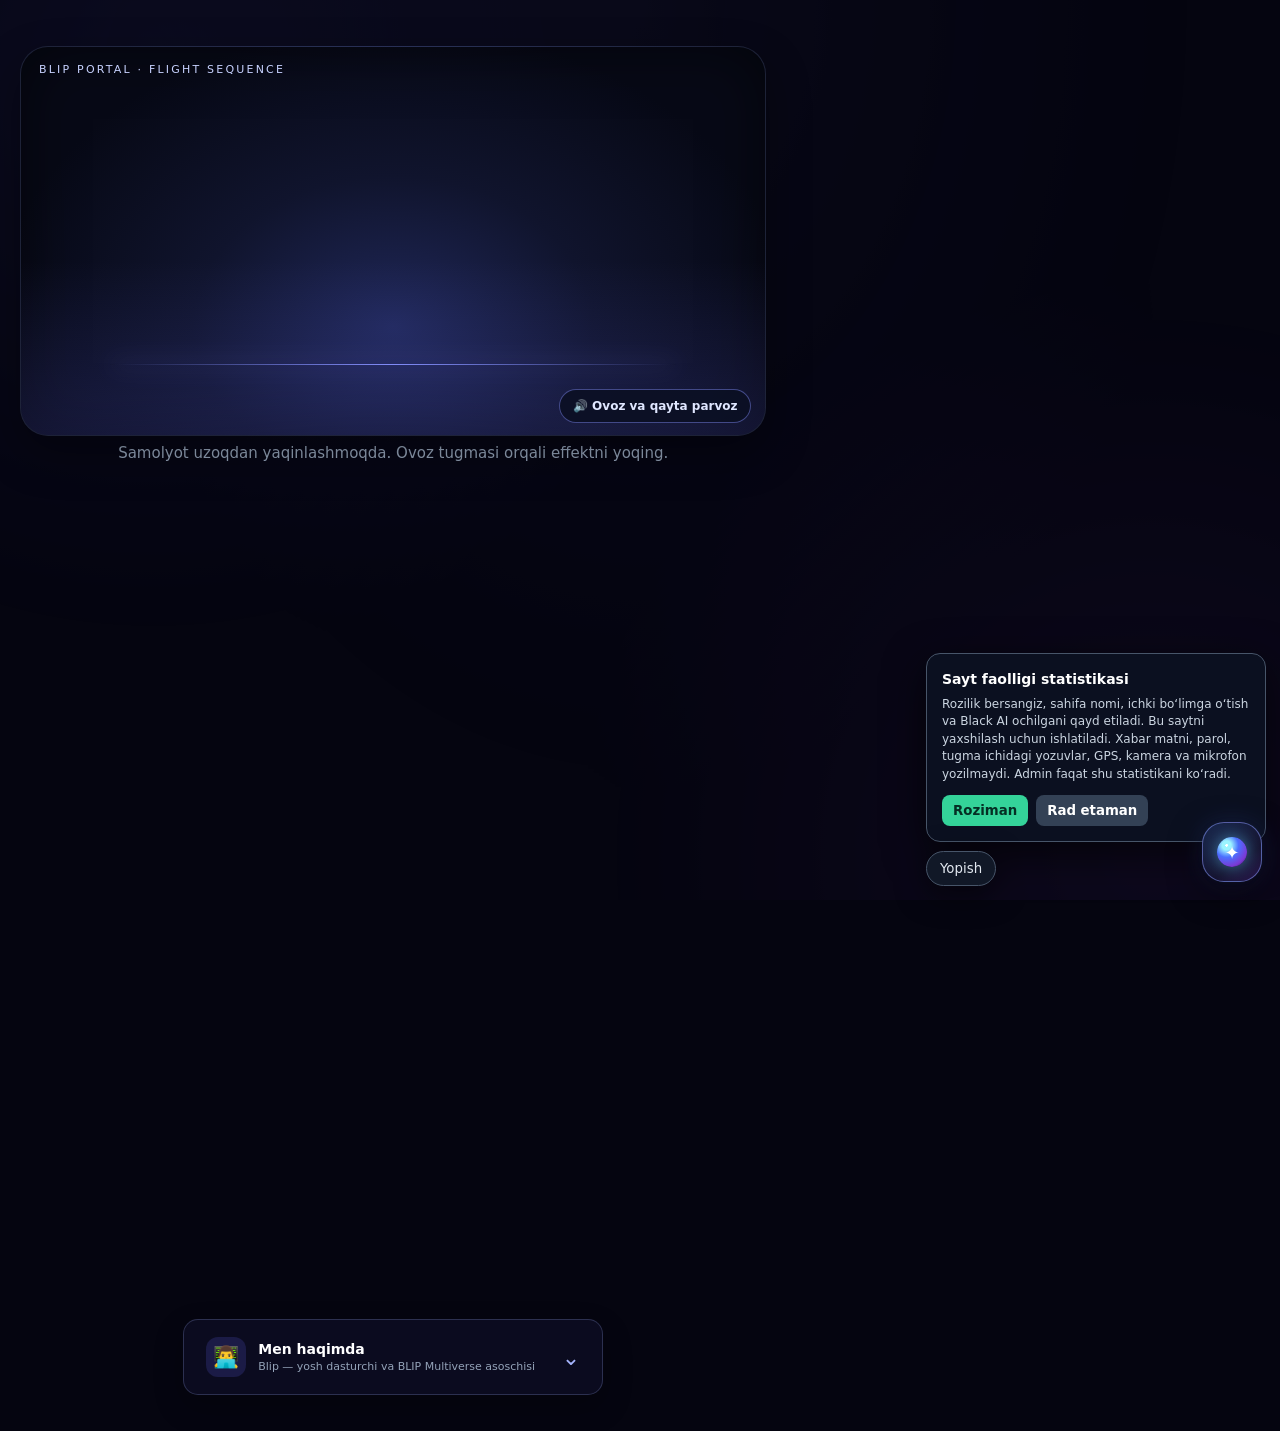
==== commit 12094bc1: "Add resilient portal startup fallback" ====
--- a/index.html
+++ b/index.html
@@ -665,6 +665,45 @@
         ciLoadUsage();
 
     </script>
+    <script>
+      // Portal startup fallback: keep the login panel reachable if the intro script fails.
+      (() => {
+        const revealPortal = () => {
+          const box = document.getElementById("box");
+          if (!box) return;
+          document.body.classList.add("lit");
+          box.inert = false;
+          box.setAttribute("aria-hidden", "false");
+          document.querySelectorAll(".drive-control").forEach(button => { button.disabled = false; });
+        };
+        const startIntroFallback = () => {
+          const stage = document.getElementById("planeStage");
+          const plane = document.getElementById("plane");
+          if (stage && plane && !document.body.classList.contains("lit")) {
+            stage.classList.add("is-flying");
+            window.setTimeout(revealPortal, 4100);
+          } else {
+            revealPortal();
+          }
+        };
+        const soundButton = document.getElementById("soundToggle");
+        if (soundButton) soundButton.addEventListener("click", () => {
+          const stage = document.getElementById("planeStage");
+          if (stage) {
+            stage.classList.remove("is-flying");
+            void stage.offsetWidth;
+            stage.classList.add("is-flying");
+            window.setTimeout(revealPortal, 4100);
+          } else revealPortal();
+        });
+        if (document.readyState === "loading") {
+          document.addEventListener("DOMContentLoaded", startIntroFallback, { once: true });
+        } else {
+          startIntroFallback();
+        }
+        window.setTimeout(revealPortal, 6500);
+      })();
+    </script>
     <script src="./black-ai.js" defer></script>
 </body>
 </html>
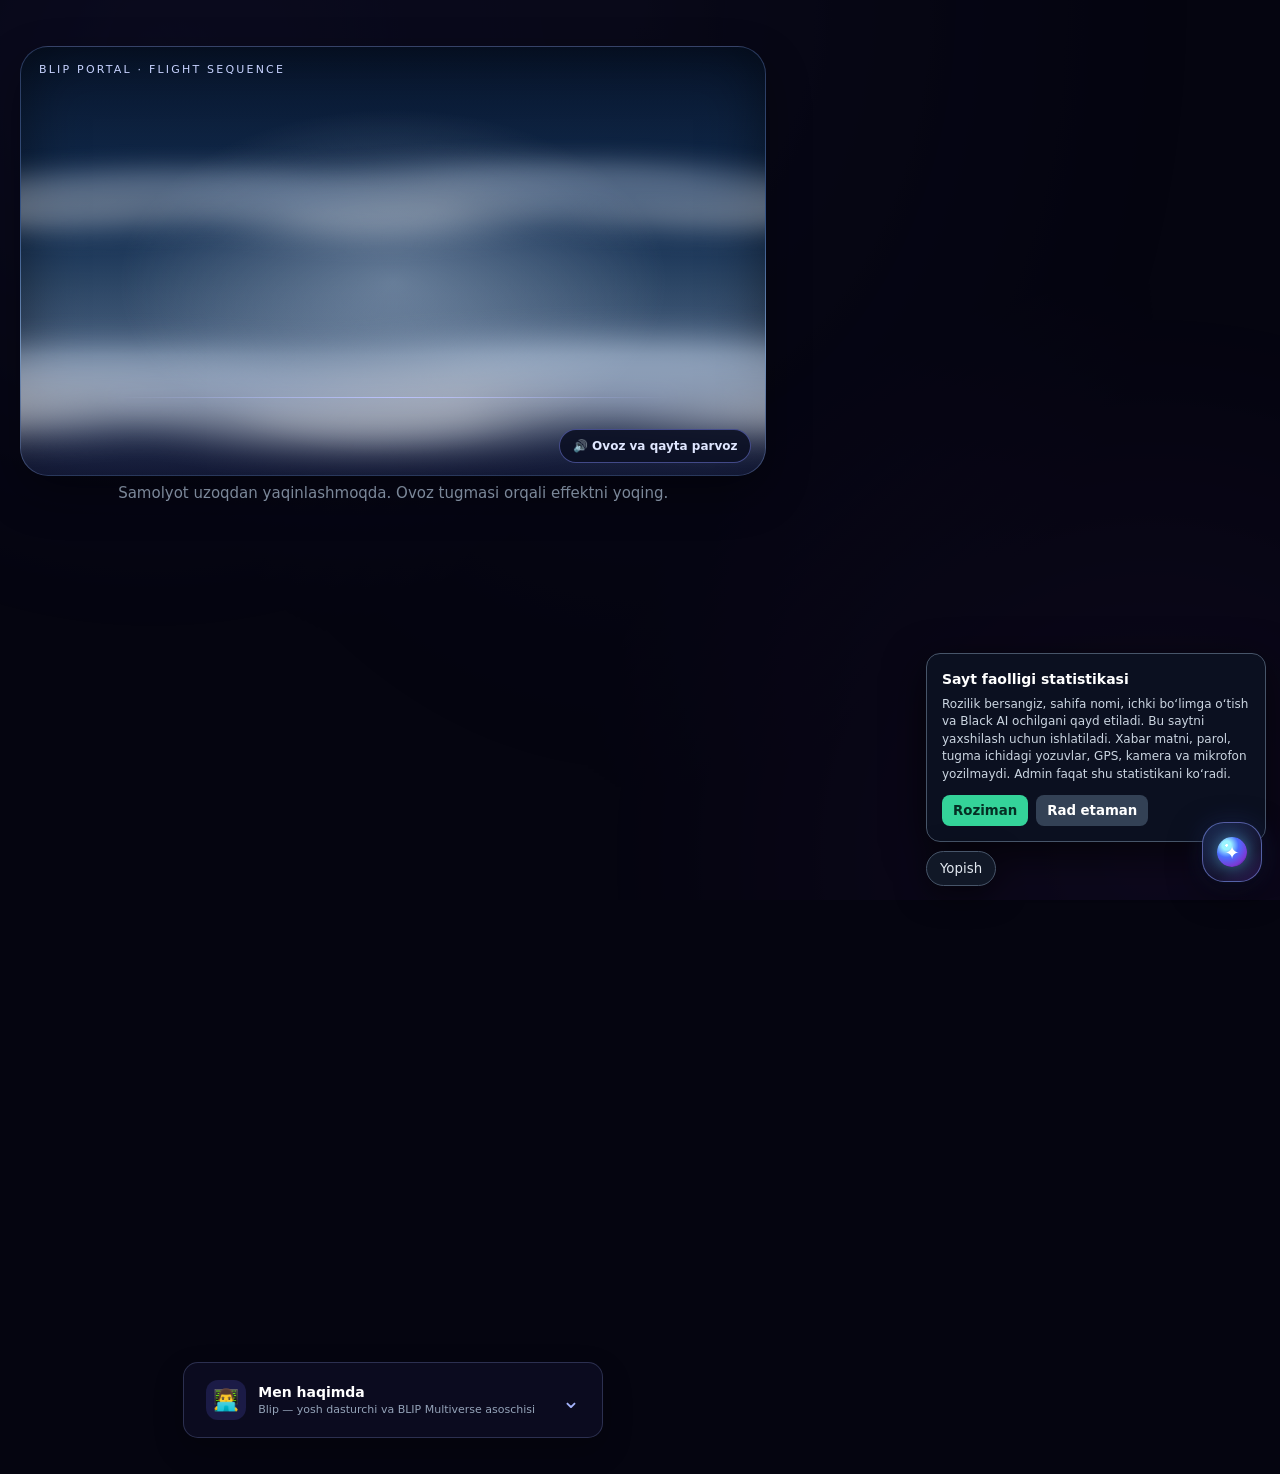
==== commit 322cb09a: "Upgrade portal cinematic intro and fix Telegram login UX" ====
--- a/index.html
+++ b/index.html
@@ -172,16 +172,25 @@
         .portal-layout{width:min(100%,1240px);display:grid;grid-template-columns:minmax(0,1.35fr) minmax(280px,.8fr);align-items:center;gap:clamp(18px,4vw,52px);margin:auto}
         .portal-main{min-width:0;display:flex;flex-direction:column;align-items:center;width:100%}
         .portal-main>.box{margin:0 auto}
-        .plane-stage{position:relative;width:min(100%,760px);height:clamp(230px,34vw,390px);margin:18px auto 8px;overflow:hidden;border:1px solid rgba(165,180,252,.14);border-radius:28px;background:radial-gradient(ellipse at 50% 72%,#20285a 0%,#10142d 38%,#070916 76%);box-shadow:inset 0 0 60px #0008,0 18px 45px #0005;perspective:900px}
+        .plane-stage{position:relative;width:min(100%,760px);height:clamp(260px,42vw,430px);margin:18px auto 8px;overflow:hidden;border:1px solid rgba(165,180,252,.22);border-radius:28px;background:linear-gradient(180deg,#07152d 0%,#183b66 42%,#6b8eae 72%,#17213d 100%);box-shadow:inset 0 0 60px #0008,0 18px 45px #0005;perspective:900px;isolation:isolate}
+        .sky-glow{position:absolute;inset:0;z-index:0;background:radial-gradient(ellipse at 50% 55%,rgba(219,234,254,.34),transparent 52%),linear-gradient(180deg,rgba(5,10,25,.12),rgba(5,10,25,.45));pointer-events:none}
+        .cloud-bank{position:absolute;z-index:1;left:-30%;width:160%;height:42%;border-radius:50%;filter:blur(13px);opacity:.58;background:radial-gradient(ellipse at 12% 65%,#fff 0 8%,transparent 24%),radial-gradient(ellipse at 28% 52%,#dbeafe 0 13%,transparent 30%),radial-gradient(ellipse at 48% 66%,#fff 0 11%,transparent 28%),radial-gradient(ellipse at 68% 48%,#dbeafe 0 14%,transparent 31%),radial-gradient(ellipse at 88% 64%,#fff 0 10%,transparent 26%);pointer-events:none}
+        .cloud-bank.cloud-back{top:12%;transform:scale(.8);opacity:.32;animation:cloudDrift 24s linear infinite}
+        .cloud-bank.cloud-front{bottom:2%;transform:scale(1.1);opacity:.5;animation:cloudDrift 17s linear infinite reverse}
+        @keyframes cloudDrift{from{translate:-5% 0}to{translate:5% 0}}
         .plane-stage:before{content:"";position:absolute;inset:0;background:linear-gradient(180deg,transparent 55%,rgba(99,102,241,.16));pointer-events:none}
         .plane-caption{position:absolute;z-index:2;left:18px;top:16px;color:#c7d2fe;font-size:11px;letter-spacing:.2em}
         .plane-horizon{position:absolute;left:12%;right:12%;bottom:18%;height:1px;background:linear-gradient(90deg,transparent,#818cf8,transparent);box-shadow:0 0 24px #818cf8}
         .plane{position:absolute;z-index:2;left:50%;top:48%;width:min(72%,520px);transform:translate(-50%,-50%) translateZ(-900px) scale(.055);opacity:0;filter:drop-shadow(0 0 22px #818cf8)}
         .plane svg{display:block;width:100%;height:auto}
-        .plane-stage.is-flying .plane{animation:planeApproach 3.8s cubic-bezier(.16,.72,.22,1) forwards}
-        @keyframes planeApproach{0%{transform:translate(-50%,-50%) translateZ(-900px) scale(.055);opacity:0}12%{opacity:.9}72%{transform:translate(-50%,-50%) translateZ(0) scale(.8);opacity:1}100%{transform:translate(-50%,-50%) translateZ(650px) scale(2.7);opacity:0}}
+        .plane-stage.is-flying .plane{animation:planeApproach 4.2s cubic-bezier(.16,.72,.22,1) forwards}
+        @keyframes planeApproach{0%{transform:translate(-50%,-50%) translateZ(-1100px) scale(.035);opacity:0}10%{opacity:.95}68%{transform:translate(-50%,-50%) translateZ(0) scale(.92);opacity:1}100%{transform:translate(-50%,-50%) translateZ(900px) scale(3.5);opacity:0}}
+        body.portal-impact{animation:portalShake .34s ease-out}
+        @keyframes portalShake{0%,100%{transform:translateX(0)}20%{transform:translateX(-5px)}40%{transform:translateX(5px)}60%{transform:translateX(-3px)}80%{transform:translateX(3px)}}
         .plane-impact{position:fixed;inset:0;z-index:30;pointer-events:none;opacity:0;visibility:hidden;background:radial-gradient(circle at 50% 50%,rgba(226,232,255,.23),transparent 55%)}
-        .plane-impact svg{width:100%;height:100%;display:block}
+        .plane-impact svg{width:100%;height:100%;display:block;filter:drop-shadow(0 0 5px rgba(219,234,254,.75))}
+        .plane-impact .glass-main{stroke:#eff6ff;stroke-width:2.6;stroke-linecap:round;stroke-linejoin:round}
+        .plane-impact .glass-fine{stroke:#c7d2fe;stroke-width:1.25;stroke-linecap:round;stroke-linejoin:round;opacity:.9}
         .plane-impact.is-cracked{visibility:visible;animation:glassCrack 1.25s ease-out forwards}
         @keyframes glassCrack{0%{opacity:0;backdrop-filter:blur(0)}18%{opacity:1;backdrop-filter:blur(1px)}100%{opacity:0;backdrop-filter:blur(0)}}
         .sound-toggle{position:absolute;z-index:4;right:14px;bottom:12px;border:1px solid #818cf877;border-radius:999px;padding:9px 13px;background:#0b1024e8;color:#e0e7ff;font-size:12px;font-weight:700}
@@ -189,7 +198,7 @@
         .car-stage[hidden]{display:none!important}
         .about-edge{width:100%;max-width:420px;margin:0;align-self:center}
         @media(max-width:899px){.portal-layout{grid-template-columns:1fr;max-width:760px}.about-edge{max-width:760px;margin:22px auto 8px}.plane-stage{margin-top:8px}}
-        @media(prefers-reduced-motion:reduce){.plane-stage.is-flying .plane{animation:none;opacity:0}.plane-impact.is-cracked{animation:none;opacity:0}}
+        @media(prefers-reduced-motion:reduce){.cloud-bank{animation:none}.plane-stage.is-flying .plane{animation-duration:1.2s}.plane-impact.is-cracked{animation-duration:.55s}}
         .telegram-btn{width:100%;margin-top:12px;border:1px solid #299bd8;background:linear-gradient(135deg,#168acb,#1464a5);color:#fff;cursor:pointer;font:inherit;font-weight:700}
         .telegram-login-panel{margin:12px 0;padding:14px;border:1px solid #299bd866;border-radius:16px;background:#0b1730;color:#eaf5ff;text-align:left}
         .telegram-login-panel[hidden]{display:none}
@@ -223,7 +232,7 @@
 <body>
     <div class="bg"></div>
     <div class="flash-layer"></div>
-    <div class="plane-impact" id="planeImpact" aria-hidden="true"><svg viewBox="0 0 1000 700" preserveAspectRatio="none"><g fill="none" stroke="#e0f2fe" stroke-width="3"><path d="M500 350 500 0 M500 350 1000 70 M500 350 1000 350 M500 350 900 700 M500 350 500 700 M500 350 90 700 M500 350 0 350 M500 350 80 60 M500 350 430 250 380 220 400 160 M500 350 590 260 650 210 635 150 M500 350 420 430 350 480 330 550 M500 350 580 430 660 470 680 550"/></g></svg></div>
+    <div class="plane-impact" id="planeImpact" aria-hidden="true"><svg viewBox="0 0 1000 700" preserveAspectRatio="none"><g fill="none" class="glass-main"><path d="M500 350 500 0 470 80 500 140 540 35 M500 350 1000 70 820 130 760 95 690 210 M500 350 1000 350 850 330 790 380 690 350 M500 350 900 700 820 540 850 485 700 430 M500 350 500 700 470 560 520 500 500 430 M500 350 90 700 190 550 155 490 310 420 M500 350 0 350 160 320 220 365 330 340 M500 350 80 60 220 180 250 245 M500 350 430 250 380 220 400 160 M500 350 590 260 650 210 635 150 M500 350 420 430 350 480 330 550 M500 350 580 430 660 470 680 550 M500 350 570 350 610 310 660 320 710 275 M500 350 430 350 390 390 340 380 285 430"/></g><g fill="none" class="glass-fine"><path d="M500 350 450 300 420 275 395 230 M500 350 555 300 600 275 625 230 M500 350 455 405 425 450 410 500 M500 350 545 405 585 450 605 500 M500 350 480 250 465 210 470 170 M500 350 520 250 540 210 535 170 M500 350 330 290 285 260 250 220 M500 350 670 410 720 455 770 490"/></g></svg></div>
     <div class="page-transition" id="pageTransition" aria-hidden="true">
         <div class="transition-title"><strong>BLIP MULTIVERSE</strong><span>ENTERING A NEW WORLD</span></div>
     </div>
@@ -232,6 +241,9 @@
       <div class="portal-layout">
         <div class="portal-main">
         <section class="plane-stage" id="planeStage" aria-label="Blip Portal samolyot kirish animatsiyasi">
+            <div class="sky-glow" aria-hidden="true"></div>
+            <div class="cloud-bank cloud-back" aria-hidden="true"></div>
+            <div class="cloud-bank cloud-front" aria-hidden="true"></div>
             <div class="plane-caption">BLIP PORTAL · FLIGHT SEQUENCE</div>
             <div class="plane-horizon" aria-hidden="true"></div>
             <div class="plane" id="plane" aria-hidden="true">
@@ -262,14 +274,14 @@
             <div class="msg" id="msgBox" role="status" aria-live="polite"></div>
 
             <a href="https://saytim-uchun.onrender.com/api/auth/google" class="oauth-btn google-btn" id="googleBtn">
-                <span class="g-mark" aria-hidden="true">G</span>
+                <svg width="21" height="21" viewBox="0 0 48 48" aria-hidden="true"><path fill="#4285F4" d="M43.6 24.5c0-1.4-.1-2.8-.4-4.1H24v7.8h11a9.4 9.4 0 0 1-4.1 6.2v5.1h6.7c3.9-3.6 6-8.8 6-15z"/><path fill="#34A853" d="M24 44c5.5 0 10.1-1.8 13.5-4.9l-6.7-5.1c-1.8 1.2-4.1 2-6.8 2-5.2 0-9.6-3.5-11.2-8.2H5.9v5.3A20 20 0 0 0 24 44z"/><path fill="#FBBC05" d="M12.8 27.8a12 12 0 0 1 0-7.6v-5.3H5.9a20 20 0 0 0 0 18.2z"/><path fill="#EA4335" d="M24 12.1c3 0 5.7 1 7.8 3.1l5.9-5.9C34.1 6 29.5 4 24 4A20 20 0 0 0 5.9 14.9l6.9 5.3c1.6-4.7 6-8.1 11.2-8.1z"/></svg>
                 <span>Google bilan kirish</span>
             </a>
             <a href="https://saytim-uchun.onrender.com/api/auth/github" class="oauth-btn github-btn" id="githubBtn">
                 <svg width="18" height="18" fill="currentColor" viewBox="0 0 16 16" aria-hidden="true"><path d="M8 0C3.58 0 0 3.58 0 8c0 3.54 2.29 6.53 5.47 7.59.4.07.55-.17.55-.38 0-.19-.01-.82-.01-1.49-2.01.37-2.53-.49-2.69-.94-.09-.23-.48-.94-.82-1.13-.28-.15-.68-.52-.01-.53.63-.01 1.08.58 1.23.82.72 1.21 1.87.87 2.33.66.07-.52.28-.87.51-1.07-1.78-.2-3.64-.89-3.64-3.95 0-.87.31-1.59.82-2.15-.08-.2-.36-1.02.08-2.12 0 0 .67-.21 2.2.82.64-.18 1.32-.27 2-.27.68 0 1.36.09 2 .27 1.53-1.04 2.2-.82 2.2-.82.44 1.1.16 1.92.08 2.12.51.56.82 1.27.82 2.15 0 3.07-1.87 3.75-3.65 3.95.29.25.54.73.54 1.48 0 1.07-.01 1.93-.01 2.2 0 .21.15.46.55.38A8.01 8.01 0 0016 8c0-4.42-3.58-8-8-8z"/></svg>
                 <span>GitHub bilan kirish</span>
             </a>
-            <button class="oauth-btn telegram-btn" id="telegramLoginStart" type="button">✈️ Telegram bilan kirish</button>
+            <button class="oauth-btn telegram-btn" id="telegramLoginStart" type="button"><svg width="21" height="21" viewBox="0 0 24 24" fill="none" aria-hidden="true"><path d="M21.6 4.2 18.4 20c-.2 1.1-.9 1.4-1.8.9l-5-3.7-2.4 2.3c-.3.3-.5.5-1 .5l.4-5.1 9.3-8.4c.4-.4-.1-.6-.6-.2L5.8 13.6.9 12c-1.1-.3-1.1-1 .2-1.5L20.2 3c.9-.3 1.7.2 1.4 1.2Z" fill="currentColor"/></svg><span>Telegram bilan kirish</span></button>
             <div id="telegramLoginPanel" class="telegram-login-panel" hidden>
               <p>1. Botni oching va 6 xonali kodni oling.</p>
               <a id="telegramBotOpen" class="oauth-btn telegram-open" href="https://t.me/blip_login_panel_bot" target="_blank" rel="noopener noreferrer">🤖 @blip_login_panel_bot ni ochish</a>
@@ -359,12 +371,13 @@
         function setLamp(on) {
             lit=on;
             document.body.classList.toggle('lit',on);
-            $('box').inert=!on;
-            $('box').setAttribute('aria-hidden',String(!on));
+            const box = $('box');
+            if (box) { box.inert=!on; box.setAttribute('aria-hidden',String(!on)); }
             document.querySelectorAll('.drive-control').forEach(button => { button.disabled = !on; });
             if (on && !driveState.ready) {
                 driveState.ready = true;
-                driveState.speed = Number($('speedValue').textContent) || 0;
+                const speed = $('speedValue');
+                driveState.speed = speed ? (Number(speed.textContent) || 0) : 0;
             }
         }
 
@@ -468,9 +481,10 @@
             stage.classList.add('is-flying');
             window.setTimeout(() => {
                 impact.classList.remove('is-cracked'); void impact.offsetWidth; impact.classList.add('is-cracked');
+                document.body.classList.remove('portal-impact'); void document.body.offsetWidth; document.body.classList.add('portal-impact');
                 playPlaneImpact();
-            }, 2850);
-            window.setTimeout(() => setLamp(true), REDUCED ? 100 : 3900);
+            }, 3500);
+            window.setTimeout(() => setLamp(true), REDUCED ? 1500 : 4400);
         }
         $('soundToggle').addEventListener('click', async () => {
             const AudioCtx = window.AudioContext || window.webkitAudioContext;
@@ -606,6 +620,7 @@
         const telegramPanel = $("telegramLoginPanel");
         if (telegramStartButton) telegramStartButton.addEventListener("click", async () => {
             telegramStartButton.disabled = true;
+            telegramPanel.hidden = false;
             const status = $("telegramLoginStatus");
             status.textContent = "Kirish so‘rovi tayyorlanmoqda...";
             try {
@@ -619,10 +634,9 @@
                 sessionStorage.setItem("blip_telegram_challenge", telegramChallengeId);
                 $("telegramBotOpen").href = data.bot_url;
                 telegramPanel.hidden = false;
-                status.textContent = "Botdan kod oling. Kod 10 daqiqa amal qiladi.";
-                window.open(data.bot_url, "_blank", "noopener");
+                status.textContent = "So‘rov tayyor! Quyidagi Telegram tugmasini bosing, botdan kod oling. Kod 10 daqiqa amal qiladi.";
             } catch (error) {
-                status.textContent = "Xatolik: " + error.message;
+                status.textContent = "Kirishni boshlashda xatolik: " + (error && error.message ? error.message : "Server bilan bog‘lanib bo‘lmadi") + ". Sahifani yangilab qayta urinib ko‘ring.";
             } finally {
                 telegramStartButton.disabled = false;
             }
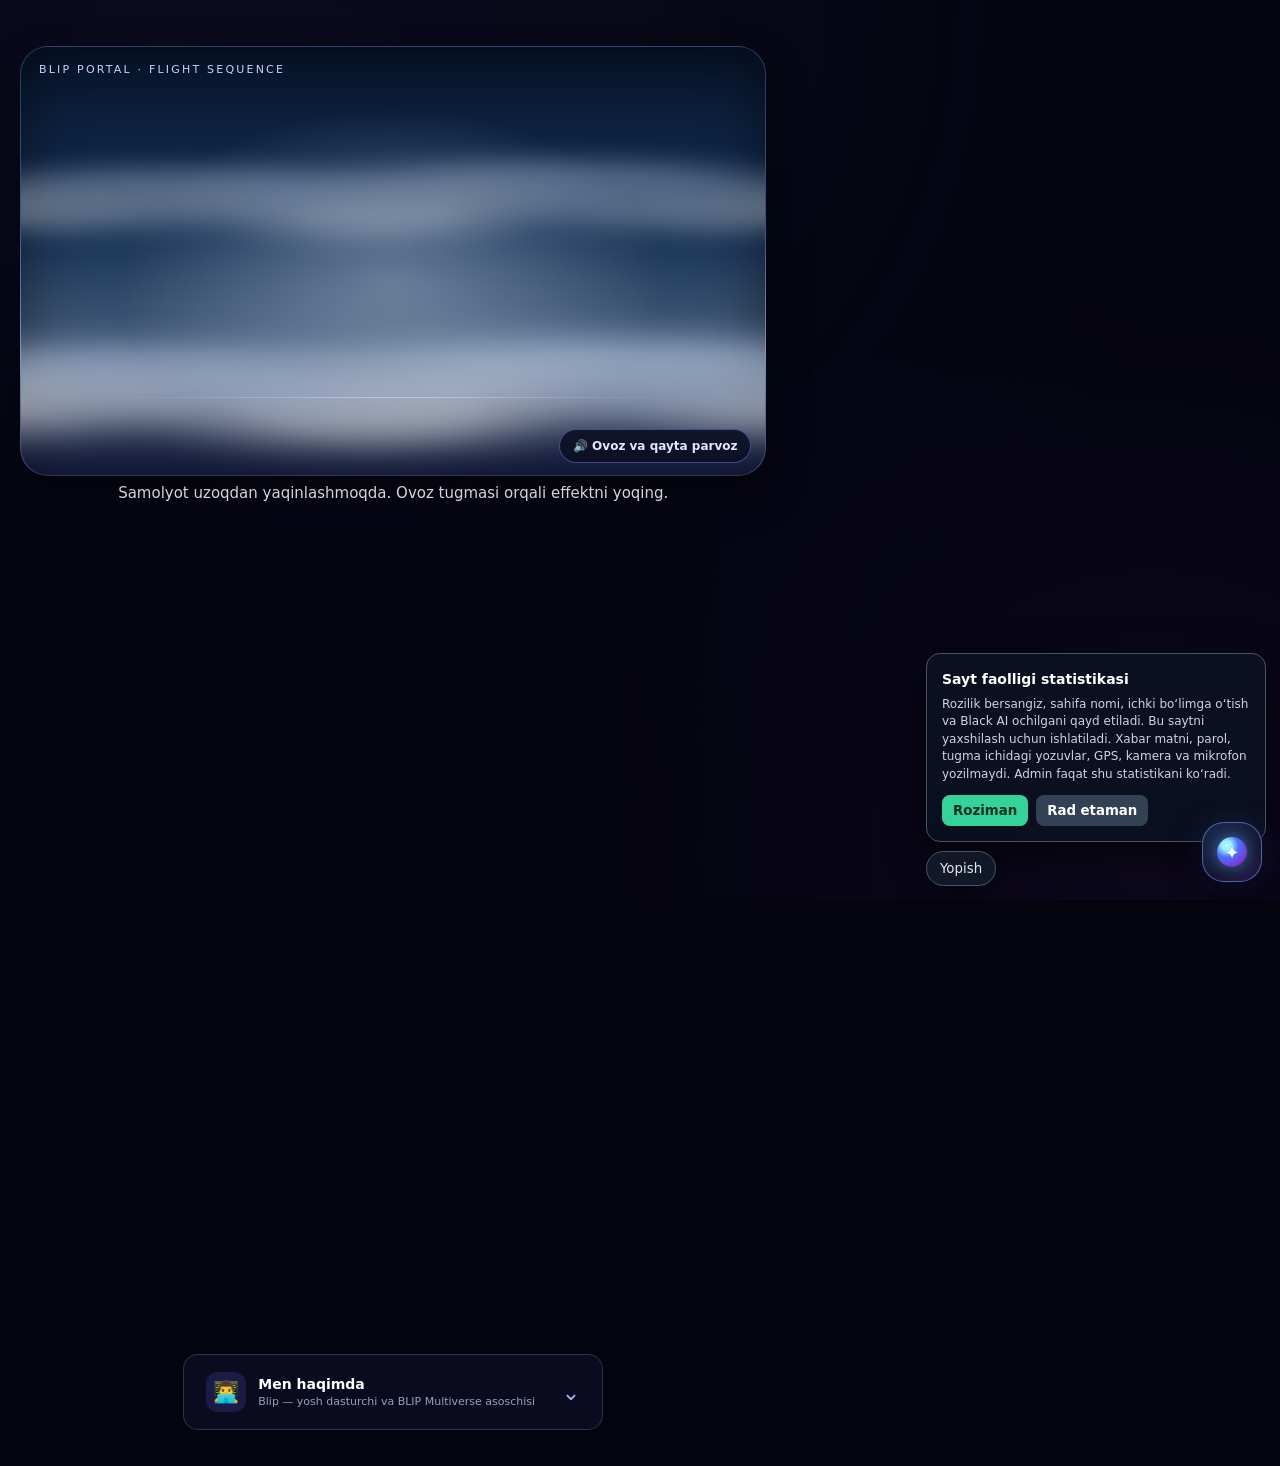
==== commit 9be41147: "Fix isolated Telegram login and remove car intro code" ====
--- a/index.html
+++ b/index.html
@@ -28,48 +28,6 @@
         body.lit .bg { opacity:1; }
 
         .scene { min-height:100vh; min-height:100dvh; display:flex; flex-direction:column; align-items:center; padding:0 16px 36px; }
-
-        /* ===== MASHINA KIRISH ANIMATSIYASI ===== */
-        .car-stage{position:relative;width:min(100%,620px);height:245px;flex:none;margin:18px auto 8px;overflow:hidden}
-        .road{position:absolute;left:-8%;right:-8%;bottom:24px;height:92px;border-block:2px solid rgba(148,163,184,.2);transform:perspective(260px) rotateX(18deg);background:linear-gradient(#171a2c,#090b16)}
-        .road:after{content:"";position:absolute;left:0;right:0;top:44px;height:4px;background:repeating-linear-gradient(90deg,#ffffffb3 0 38px,transparent 38px 76px);animation:roadMove .34s linear infinite}
-        .car{position:absolute;z-index:2;width:220px;height:116px;left:50%;bottom:46px;transform:translate(-190%,0) scale(.72);animation:carDrive 5s cubic-bezier(.18,.72,.25,1) forwards}
-        .car svg{width:100%;height:100%}
-        .car-shadow{position:absolute;left:18%;right:14%;bottom:31px;height:13px;border-radius:50%;background:#000a;filter:blur(5px);animation:shadowDrive 5s ease-out forwards}
-        .speed-panel{position:absolute;z-index:3;top:12px;right:10px;min-width:116px;padding:12px 15px;border:1px solid #6366f177;border-radius:16px;background:#0c0e1fe8;text-align:center}
-        .speed-value{display:block;color:#fff;font-size:32px;line-height:1.1;font-weight:800;font-variant-numeric:tabular-nums}
-        .speed-unit{color:var(--muted);font-size:11px;letter-spacing:1.5px;text-transform:uppercase}
-        .drive-caption{position:absolute;left:12px;top:22px;color:#c7c9e8;font-size:13px;letter-spacing:2px}
-        .hint{color:var(--muted);font-size:14px;text-align:center;margin:0 0 8px}
-        body.lit .hint{display:none}
-
-        /* ===== EKRANDAGI MASHINA BOSHQARUVI ===== */
-        .drive-controls{position:absolute;z-index:5;left:8px;right:8px;bottom:4px;display:flex;align-items:center;justify-content:space-between;gap:8px;pointer-events:none}
-        .control-group{display:flex;align-items:center;gap:6px;pointer-events:auto}
-        .drive-control{display:flex;align-items:center;justify-content:center;gap:2px;min-width:42px;height:42px;padding:0 8px;border:1px solid rgba(199,210,254,.45);border-radius:13px;background:rgba(9,11,25,.94);color:#fff;font-weight:800;font-size:17px;box-shadow:0 4px 12px #0008;touch-action:none;user-select:none;-webkit-user-select:none;-webkit-tap-highlight-color:transparent}
-        .drive-control:active:not(:disabled){transform:scale(.94);filter:brightness(1.25)}
-        .drive-control:disabled{opacity:.55}
-        .turn-control{width:42px;min-width:42px;padding:0;border-radius:50%;font-size:20px}
-        .pedal-control{min-width:61px;height:42px;flex-direction:column;font-size:11px;letter-spacing:.5px}
-        .pedal-control .pedal-icon{font-size:15px;line-height:15px}
-        .gas-control{border-color:#34d39999;background:rgba(5,52,42,.95)}
-        .brake-control{border-color:#fb718599;background:rgba(67,18,30,.95)}
-        .car{--steer-x:0px;--steer-angle:0deg}
-        body.lit .car{animation:none;transform:translate(calc(-50% + var(--steer-x)),0) rotate(var(--steer-angle)) scale(1.04);transition:transform .16s ease-out}
-        body.lit.drive-active .road:after{animation-play-state:running;animation-duration:var(--road-duration,.34s)}
-        body.braking #brakeLight{stroke:#ff334f;stroke-width:7;filter:drop-shadow(0 0 5px #ff173b)}
-        @keyframes signalBlink{50%{opacity:.18}}
-        body.turn-left #leftSignal,body.turn-right #rightSignal{animation:signalBlink .45s steps(2,end) infinite}
-        @media(max-width:520px){.drive-controls{left:5px;right:5px;bottom:3px}.control-group{gap:5px}.drive-control{min-width:39px;height:39px}.turn-control{width:39px;min-width:39px}.pedal-control{min-width:55px;height:39px;font-size:10px}.pedal-control .pedal-icon{font-size:14px}}
-        @media(prefers-reduced-motion:reduce){.drive-control:active:not(:disabled){transform:none}body.turn-left #leftSignal,body.turn-right #rightSignal{animation:none}}
-        @keyframes roadMove{to{background-position:-76px 0}}
-        @keyframes carDrive{0%{transform:translate(-190%,0) scale(.72)}45%{transform:translate(-50%,0) scale(.88)}75%{transform:translate(-50%,0) scale(1)}100%{transform:translate(-50%,0) scale(1.04)}}
-        @keyframes shadowDrive{0%{opacity:0;transform:scale(.5)}45%{opacity:.8;transform:scale(.9)}100%{opacity:1;transform:scale(1)}}
-        body.lit .car{animation:none;transform:translate(calc(-50% + var(--steer-x)),0) rotate(var(--steer-angle)) scale(1.04)}
-        body.lit .road:after{animation-play-state:paused}
-        @media(max-width:520px){.car-stage{height:220px;margin-top:8px}.car{width:190px;height:102px;bottom:43px}.speed-panel{top:8px;right:4px;min-width:98px;padding:9px 11px}.speed-value{font-size:27px}.drive-caption{left:4px;top:15px;font-size:10px;letter-spacing:1px}}
-        @media(min-width:900px){.car-stage{height:275px;margin-top:24px}.car{width:260px;height:138px;bottom:48px}}
-        @media(prefers-reduced-motion:reduce){.car,.car-shadow,.road:after{animation:none!important}.car{transform:translate(-50%,0) scale(1.04)}}
 
         /* ===== KARTA ===== */
         .box { position:relative; z-index:1; width:100%; max-width:380px; background:rgba(18,18,38,.94); border:1px solid rgba(255,255,255,.08); padding:28px 24px; border-radius:24px; box-shadow:0 14px 36px rgba(0,0,0,.5);
@@ -355,97 +313,95 @@
         <noscript><p class="hint">Kirish uchun JavaScript yoqilgan bo'lishi kerak.</p></noscript>
     </main>
     <script>
+      // Telegram login is isolated so unrelated page scripts cannot prevent its buttons from working.
+      (() => {
+        const api = "https://saytim-uchun.onrender.com";
+        const start = document.getElementById("telegramLoginStart");
+        const panel = document.getElementById("telegramLoginPanel");
+        const status = document.getElementById("telegramLoginStatus");
+        const botLink = document.getElementById("telegramBotOpen");
+        const codeInput = document.getElementById("telegramLoginCode");
+        const verify = document.getElementById("telegramLoginVerify");
+        if (!start || !panel || !status || !botLink || !codeInput || !verify) {
+          console.error("Telegram login UI element is missing.");
+          return;
+        }
+
+        let challengeId = "";
+        start.addEventListener("click", async () => {
+          start.disabled = true;
+          panel.hidden = false;
+          status.textContent = "Kirish so‘rovi tayyorlanmoqda...";
+          try {
+            const response = await fetch(api + "/api/auth/telegram/start", {
+              method: "POST",
+              headers: {"Content-Type": "application/json"},
+              credentials: "include",
+              cache: "no-store",
+              body: JSON.stringify({})
+            });
+            const data = await response.json().catch(() => ({}));
+            if (!response.ok || !data.success || !data.challenge_id || !data.bot_url) {
+              throw new Error(data.error || "Telegram login hozir mavjud emas");
+            }
+            challengeId = data.challenge_id;
+            try { sessionStorage.setItem("blip_telegram_challenge", challengeId); } catch (_) {}
+            botLink.href = data.bot_url;
+            status.textContent = "So‘rov tayyor! Telegram tugmasini bosing, botdan kod oling. Kod 10 daqiqa amal qiladi.";
+          } catch (error) {
+            status.textContent = "Kirishni boshlashda xatolik: " +
+              (error && error.message ? error.message : "Server bilan bog‘lanib bo‘lmadi") +
+              ". Sahifani yangilab qayta urinib ko‘ring.";
+          } finally {
+            start.disabled = false;
+          }
+        });
+
+        verify.addEventListener("click", async () => {
+          const code = codeInput.value.trim();
+          if (!challengeId) {
+            try { challengeId = sessionStorage.getItem("blip_telegram_challenge") || ""; } catch (_) {}
+          }
+          if (!/^\\d{6}$/.test(code)) { status.textContent = "6 xonali kodni kiriting."; return; }
+          if (!challengeId) { status.textContent = "Avval Telegram orqali kod oling."; return; }
+          verify.disabled = true;
+          status.textContent = "Kod tekshirilmoqda...";
+          try {
+            const response = await fetch(api + "/api/auth/telegram/verify", {
+              method: "POST",
+              headers: {"Content-Type": "application/json"},
+              credentials: "include",
+              cache: "no-store",
+              body: JSON.stringify({challenge_id: challengeId, code})
+            });
+            const data = await response.json().catch(() => ({}));
+            if (!response.ok || !data.success || !data.token) {
+              throw new Error(data.error || "Kod tasdiqlanmadi");
+            }
+            sessionStorage.setItem("blip_jwt", data.token);
+            sessionStorage.setItem("blip_role", data.role || "human");
+            sessionStorage.removeItem("blip_telegram_challenge");
+            status.textContent = "Muvaffaqiyatli! Multiverse ochilmoqda...";
+            window.location.assign("multiverse.html");
+          } catch (error) {
+            status.textContent = error && error.message ? error.message : "Kodni tekshirishda xatolik.";
+          } finally {
+            verify.disabled = false;
+          }
+        });
+      })();
+    </script>
+    <script>
         const API_URL = "https://saytim-uchun.onrender.com";
         const $ = id => document.getElementById(id);
         const REDUCED = window.matchMedia('(prefers-reduced-motion: reduce)').matches;
         let lit = false, busy = false;
-        const driveState = { speed: 0, steering: 0, gas: false, brake: false, last: 0, frame: 0, ready: false };
 
         function showMsg(text, type = 'err') {
             const m = $('msgBox');
             m.textContent = text;           // faqat textContent: XSS xavfi yo'q
             m.className = 'msg ' + type;
         }
-
-        // ===== Mashina animatsiyasi =====
-        function setLamp(on) {
-            lit=on;
-            document.body.classList.toggle('lit',on);
-            const box = $('box');
-            if (box) { box.inert=!on; box.setAttribute('aria-hidden',String(!on)); }
-            document.querySelectorAll('.drive-control').forEach(button => { button.disabled = !on; });
-            if (on && !driveState.ready) {
-                driveState.ready = true;
-                const speed = $('speedValue');
-                driveState.speed = speed ? (Number(speed.textContent) || 0) : 0;
-            }
-        }
-
-        // Tugma bosib turilganda gaz/tormoz ishlaydi; yo'nalish tugmalari mashinani buradi.
-        function updateDrive(now) {
-            if (!lit) { driveState.frame = 0; return; }
-            const elapsed = Math.min(.05, Math.max(0, (now - driveState.last) / 1000));
-            driveState.last = now;
-            if (driveState.gas && !driveState.brake) driveState.speed = Math.min(160, driveState.speed + 78 * elapsed);
-            if (driveState.brake) driveState.speed = Math.max(0, driveState.speed - 155 * elapsed);
-            else if (!driveState.gas) driveState.speed = Math.max(0, driveState.speed - 18 * elapsed);
-            if (driveState.speed < .5) driveState.speed = 0;
-
-            $('speedValue').textContent = String(Math.round(driveState.speed));
-            $('car').style.setProperty('--steer-x', (driveState.steering * Math.min(27, 8 + driveState.speed * .12)) + 'px');
-            $('car').style.setProperty('--steer-angle', (driveState.steering * -5) + 'deg');
-            $('road').style.setProperty('--road-duration', Math.max(.12, .72 - driveState.speed / 300) + 's');
-            document.body.classList.toggle('braking', driveState.brake);
-            document.body.classList.toggle('turn-left', driveState.steering < 0);
-            document.body.classList.toggle('turn-right', driveState.steering > 0);
-            document.body.classList.toggle('drive-active', driveState.speed > .5);
-
-            if (driveState.gas || driveState.brake || driveState.steering !== 0 || driveState.speed > .5) {
-                driveState.frame = requestAnimationFrame(updateDrive);
-            } else {
-                driveState.frame = 0;
-                document.body.classList.remove('drive-active', 'braking', 'turn-left', 'turn-right');
-            }
-        }
-
-        function wakeDrive() {
-            if (!lit || driveState.frame) return;
-            driveState.last = performance.now();
-            driveState.frame = requestAnimationFrame(updateDrive);
-        }
-
-        function bindHoldButton(id, start, stop) {
-            const button = $(id);
-            const begin = event => {
-                if (!lit || button.disabled) return;
-                if (event && event.pointerId !== undefined) {
-                    event.preventDefault();
-                    try { button.setPointerCapture(event.pointerId); } catch (_) {}
-                }
-                start();
-                wakeDrive();
-            };
-            const end = () => {
-                stop();
-                if (driveState.frame) wakeDrive();
-            };
-            button.addEventListener('pointerdown', begin);
-            ['pointerup', 'pointercancel', 'lostpointercapture', 'blur'].forEach(type => button.addEventListener(type, end));
-            button.addEventListener('keydown', event => {
-                if ((event.key === ' ' || event.key === 'Enter') && !event.repeat) {
-                    event.preventDefault();
-                    begin(event);
-                }
-            });
-            button.addEventListener('keyup', event => {
-                if (event.key === ' ' || event.key === 'Enter') end();
-            });
-        }
-
-        bindHoldButton('turnLeft', () => { driveState.steering = -1; }, () => { if (driveState.steering < 0) driveState.steering = 0; });
-        bindHoldButton('turnRight', () => { driveState.steering = 1; }, () => { if (driveState.steering > 0) driveState.steering = 0; });
-        bindHoldButton('gasControl', () => { driveState.gas = true; }, () => { driveState.gas = false; });
-        bindHoldButton('brakeControl', () => { driveState.brake = true; }, () => { driveState.brake = false; });
 
         let planeSoundEnabled = false;
         let planeAudioContext = null;
@@ -614,61 +570,6 @@
         });
 
 
-        // ===== Telegram Login Panel =====
-        let telegramChallengeId = "";
-        const telegramStartButton = $("telegramLoginStart");
-        const telegramPanel = $("telegramLoginPanel");
-        if (telegramStartButton) telegramStartButton.addEventListener("click", async () => {
-            telegramStartButton.disabled = true;
-            telegramPanel.hidden = false;
-            const status = $("telegramLoginStatus");
-            status.textContent = "Kirish so‘rovi tayyorlanmoqda...";
-            try {
-                const response = await fetch(API_URL + "/api/auth/telegram/start", {
-                    method: "POST", headers: {"Content-Type":"application/json"},
-                    credentials: "include", cache: "no-store", body: JSON.stringify({})
-                });
-                const data = await response.json();
-                if (!response.ok || !data.success) throw new Error(data.error || "Telegram login hozir mavjud emas");
-                telegramChallengeId = data.challenge_id;
-                sessionStorage.setItem("blip_telegram_challenge", telegramChallengeId);
-                $("telegramBotOpen").href = data.bot_url;
-                telegramPanel.hidden = false;
-                status.textContent = "So‘rov tayyor! Quyidagi Telegram tugmasini bosing, botdan kod oling. Kod 10 daqiqa amal qiladi.";
-            } catch (error) {
-                status.textContent = "Kirishni boshlashda xatolik: " + (error && error.message ? error.message : "Server bilan bog‘lanib bo‘lmadi") + ". Sahifani yangilab qayta urinib ko‘ring.";
-            } finally {
-                telegramStartButton.disabled = false;
-            }
-        });
-        const telegramVerifyButton = $("telegramLoginVerify");
-        if (telegramVerifyButton) telegramVerifyButton.addEventListener("click", async () => {
-            const code = $("telegramLoginCode").value.trim();
-            const status = $("telegramLoginStatus");
-            telegramChallengeId = telegramChallengeId || sessionStorage.getItem("blip_telegram_challenge") || "";
-            if (!telegramChallengeId) { status.textContent = "Avval Telegram orqali kod oling."; return; }
-            if (!/^\d{6}$/.test(code)) { status.textContent = "6 xonali kodni kiriting."; return; }
-            telegramVerifyButton.disabled = true;
-            status.textContent = "Kod tekshirilmoqda...";
-            try {
-                const response = await fetch(API_URL + "/api/auth/telegram/verify", {
-                    method: "POST", headers: {"Content-Type":"application/json"},
-                    credentials: "include", cache: "no-store",
-                    body: JSON.stringify({challenge_id: telegramChallengeId, code})
-                });
-                const data = await response.json();
-                if (!response.ok || !data.success) throw new Error(data.error || "Kod tasdiqlanmadi");
-                sessionStorage.setItem("blip_jwt", data.token);
-                sessionStorage.setItem("blip_role", data.role || "human");
-                sessionStorage.removeItem("blip_telegram_challenge");
-                status.textContent = "Muvaffaqiyatli! Multiverse ochilmoqda...";
-                window.location.assign("multiverse.html");
-            } catch (error) {
-                status.textContent = error.message;
-            } finally {
-                telegramVerifyButton.disabled = false;
-            }
-        });
         // ===== BLIP CAR INTELLIGENCE (guest access from index.html) =====
         function ciHeaders(){const h={"Content-Type":"application/json"};const t=sessionStorage.getItem("blip_jwt");if(t)h.Authorization="Bearer "+t;return h;}
         async function ciLoadUsage(){const box=$("ciUsage");try{const r=await fetch(API_URL+"/api/car-intelligence/usage",{headers:ciHeaders(),credentials:"include",cache:"no-store"});const d=await r.json();if(!r.ok)throw new Error(d.error||"Tekshirib bo‘lmadi");box.textContent=d.authenticated?"✅ Hisobga kirgansiz — qidiruv limiti yo‘q.":"🎟 Mehmon imkoniyatlari: "+d.remaining+"/3 ta qidiruv qoldi.";}catch(e){box.textContent="⚠️ "+e.message;}}
@@ -688,7 +589,6 @@
           document.body.classList.add("lit");
           box.inert = false;
           box.setAttribute("aria-hidden", "false");
-          document.querySelectorAll(".drive-control").forEach(button => { button.disabled = false; });
         };
         const startIntroFallback = () => {
           const stage = document.getElementById("planeStage");
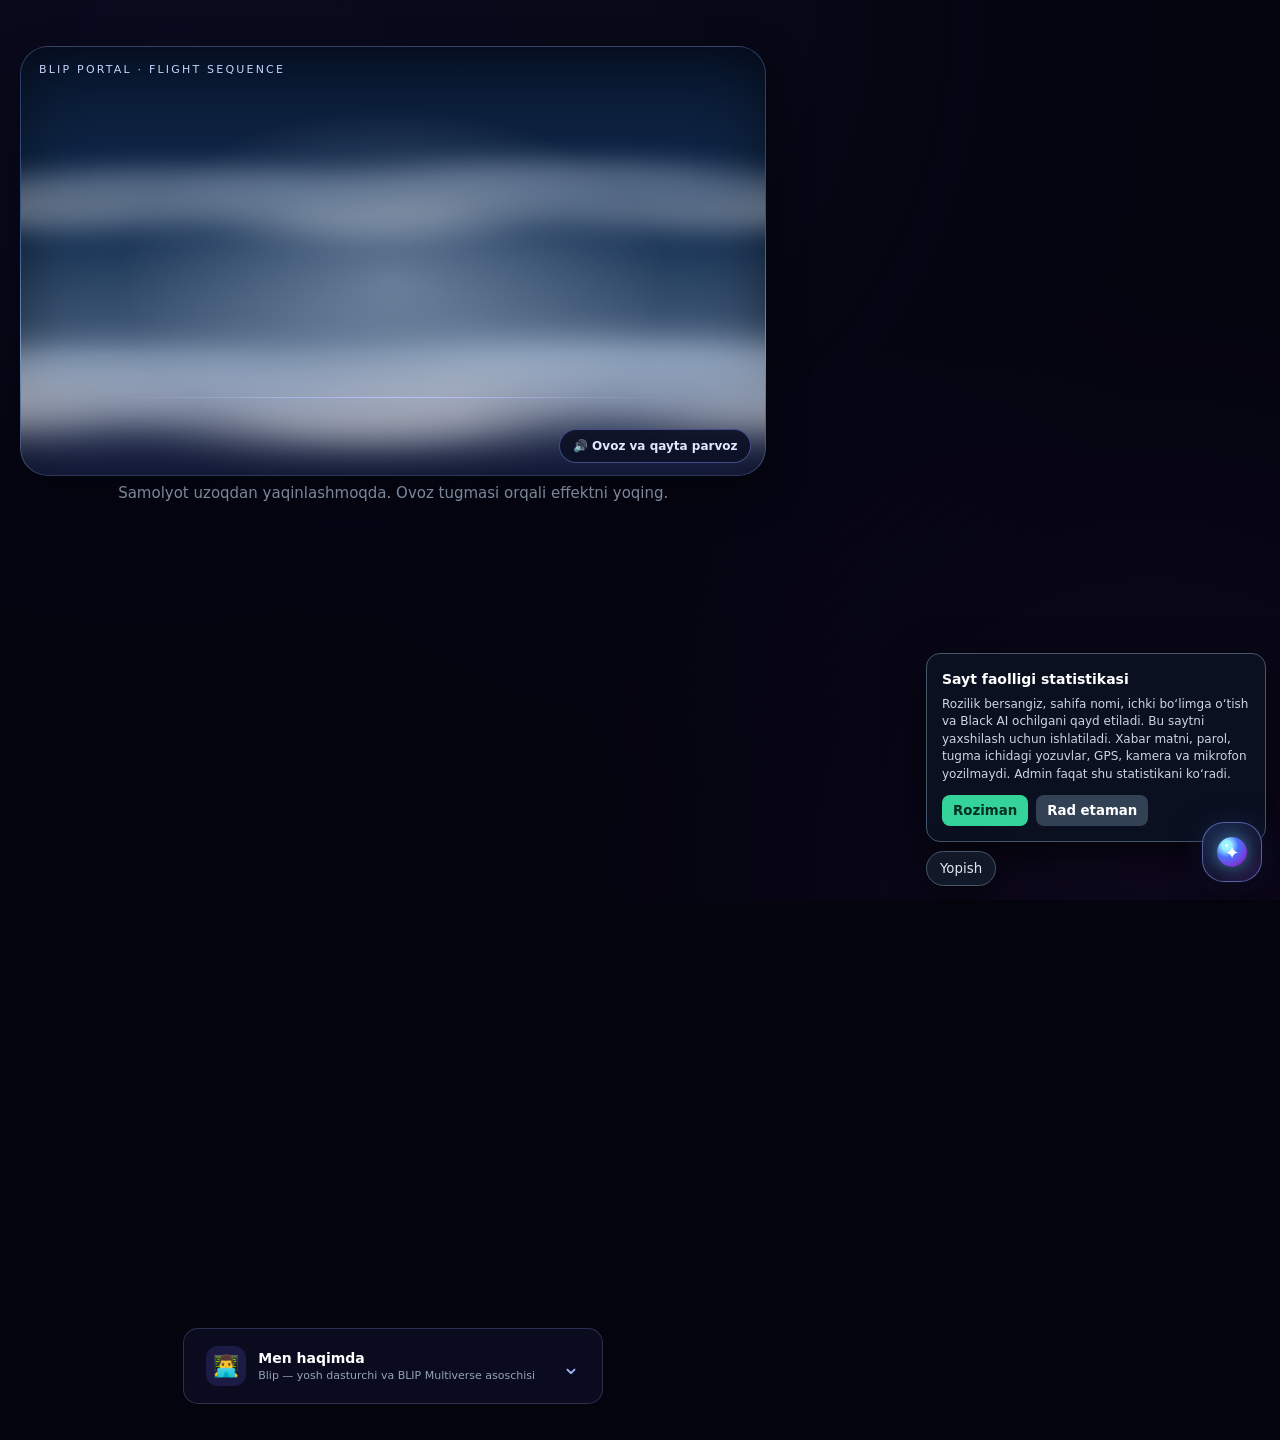
==== commit d9d85af6: "Fix isolated Telegram login and remove 3D car preview" ====
--- a/index.html
+++ b/index.html
@@ -28,6 +28,48 @@
         body.lit .bg { opacity:1; }
 
         .scene { min-height:100vh; min-height:100dvh; display:flex; flex-direction:column; align-items:center; padding:0 16px 36px; }
+
+        /* ===== MASHINA KIRISH ANIMATSIYASI ===== */
+        .car-stage{position:relative;width:min(100%,620px);height:245px;flex:none;margin:18px auto 8px;overflow:hidden}
+        .road{position:absolute;left:-8%;right:-8%;bottom:24px;height:92px;border-block:2px solid rgba(148,163,184,.2);transform:perspective(260px) rotateX(18deg);background:linear-gradient(#171a2c,#090b16)}
+        .road:after{content:"";position:absolute;left:0;right:0;top:44px;height:4px;background:repeating-linear-gradient(90deg,#ffffffb3 0 38px,transparent 38px 76px);animation:roadMove .34s linear infinite}
+        .car{position:absolute;z-index:2;width:220px;height:116px;left:50%;bottom:46px;transform:translate(-190%,0) scale(.72);animation:carDrive 5s cubic-bezier(.18,.72,.25,1) forwards}
+        .car svg{width:100%;height:100%}
+        .car-shadow{position:absolute;left:18%;right:14%;bottom:31px;height:13px;border-radius:50%;background:#000a;filter:blur(5px);animation:shadowDrive 5s ease-out forwards}
+        .speed-panel{position:absolute;z-index:3;top:12px;right:10px;min-width:116px;padding:12px 15px;border:1px solid #6366f177;border-radius:16px;background:#0c0e1fe8;text-align:center}
+        .speed-value{display:block;color:#fff;font-size:32px;line-height:1.1;font-weight:800;font-variant-numeric:tabular-nums}
+        .speed-unit{color:var(--muted);font-size:11px;letter-spacing:1.5px;text-transform:uppercase}
+        .drive-caption{position:absolute;left:12px;top:22px;color:#c7c9e8;font-size:13px;letter-spacing:2px}
+        .hint{color:var(--muted);font-size:14px;text-align:center;margin:0 0 8px}
+        body.lit .hint{display:none}
+
+        /* ===== EKRANDAGI MASHINA BOSHQARUVI ===== */
+        .drive-controls{position:absolute;z-index:5;left:8px;right:8px;bottom:4px;display:flex;align-items:center;justify-content:space-between;gap:8px;pointer-events:none}
+        .control-group{display:flex;align-items:center;gap:6px;pointer-events:auto}
+        .drive-control{display:flex;align-items:center;justify-content:center;gap:2px;min-width:42px;height:42px;padding:0 8px;border:1px solid rgba(199,210,254,.45);border-radius:13px;background:rgba(9,11,25,.94);color:#fff;font-weight:800;font-size:17px;box-shadow:0 4px 12px #0008;touch-action:none;user-select:none;-webkit-user-select:none;-webkit-tap-highlight-color:transparent}
+        .drive-control:active:not(:disabled){transform:scale(.94);filter:brightness(1.25)}
+        .drive-control:disabled{opacity:.55}
+        .turn-control{width:42px;min-width:42px;padding:0;border-radius:50%;font-size:20px}
+        .pedal-control{min-width:61px;height:42px;flex-direction:column;font-size:11px;letter-spacing:.5px}
+        .pedal-control .pedal-icon{font-size:15px;line-height:15px}
+        .gas-control{border-color:#34d39999;background:rgba(5,52,42,.95)}
+        .brake-control{border-color:#fb718599;background:rgba(67,18,30,.95)}
+        .car{--steer-x:0px;--steer-angle:0deg}
+        body.lit .car{animation:none;transform:translate(calc(-50% + var(--steer-x)),0) rotate(var(--steer-angle)) scale(1.04);transition:transform .16s ease-out}
+        body.lit.drive-active .road:after{animation-play-state:running;animation-duration:var(--road-duration,.34s)}
+        body.braking #brakeLight{stroke:#ff334f;stroke-width:7;filter:drop-shadow(0 0 5px #ff173b)}
+        @keyframes signalBlink{50%{opacity:.18}}
+        body.turn-left #leftSignal,body.turn-right #rightSignal{animation:signalBlink .45s steps(2,end) infinite}
+        @media(max-width:520px){.drive-controls{left:5px;right:5px;bottom:3px}.control-group{gap:5px}.drive-control{min-width:39px;height:39px}.turn-control{width:39px;min-width:39px}.pedal-control{min-width:55px;height:39px;font-size:10px}.pedal-control .pedal-icon{font-size:14px}}
+        @media(prefers-reduced-motion:reduce){.drive-control:active:not(:disabled){transform:none}body.turn-left #leftSignal,body.turn-right #rightSignal{animation:none}}
+        @keyframes roadMove{to{background-position:-76px 0}}
+        @keyframes carDrive{0%{transform:translate(-190%,0) scale(.72)}45%{transform:translate(-50%,0) scale(.88)}75%{transform:translate(-50%,0) scale(1)}100%{transform:translate(-50%,0) scale(1.04)}}
+        @keyframes shadowDrive{0%{opacity:0;transform:scale(.5)}45%{opacity:.8;transform:scale(.9)}100%{opacity:1;transform:scale(1)}}
+        body.lit .car{animation:none;transform:translate(calc(-50% + var(--steer-x)),0) rotate(var(--steer-angle)) scale(1.04)}
+        body.lit .road:after{animation-play-state:paused}
+        @media(max-width:520px){.car-stage{height:220px;margin-top:8px}.car{width:190px;height:102px;bottom:43px}.speed-panel{top:8px;right:4px;min-width:98px;padding:9px 11px}.speed-value{font-size:27px}.drive-caption{left:4px;top:15px;font-size:10px;letter-spacing:1px}}
+        @media(min-width:900px){.car-stage{height:275px;margin-top:24px}.car{width:260px;height:138px;bottom:48px}}
+        @media(prefers-reduced-motion:reduce){.car,.car-shadow,.road:after{animation:none!important}.car{transform:translate(-50%,0) scale(1.04)}}
 
         /* ===== KARTA ===== */
         .box { position:relative; z-index:1; width:100%; max-width:380px; background:rgba(18,18,38,.94); border:1px solid rgba(255,255,255,.08); padding:28px 24px; border-radius:24px; box-shadow:0 14px 36px rgba(0,0,0,.5);
@@ -170,21 +212,21 @@
 
 <style>
 .ci-panel{width:min(100%,520px);margin:20px auto;padding:16px;text-align:left;border:1px solid #45416f;border-radius:18px;background:linear-gradient(145deg,#101329,#090b18);box-shadow:0 12px 35px #0005}
-.ci-head{display:flex;gap:12px;align-items:center;margin-bottom:14px}.ci-head>span{font-size:30px}.ci-head h3{font-size:17px;color:#c7c9ff}.ci-head p,.ci-3d p{font-size:12px;color:#94a3b8;margin-top:4px}
+.ci-head{display:flex;gap:12px;align-items:center;margin-bottom:14px}.ci-head>span{font-size:30px}.ci-head h3{font-size:17px;color:#c7c9ff}.ci-head p{font-size:12px;color:#94a3b8;margin-top:4px}
 .ci-panel label{display:block;font-size:12px;color:#a5b4fc;margin:10px 0 5px}.ci-panel input[type=text]{width:100%;padding:11px;border:1px solid #303452;border-radius:9px;background:#080b18;color:#fff;margin:0 0 8px}
 .ci-usage{font-size:12px;line-height:1.5;color:#cbd5e1;background:#171a31;padding:10px;border-radius:9px;margin:10px 0}
 .ci-button{width:100%;padding:12px;border:0;border-radius:10px;background:linear-gradient(120deg,#6366f1,#a855f7);color:#fff;font-weight:800}.ci-button:disabled{opacity:.55}.ci-secondary{margin-top:10px;background:#34365d}
 .ci-results{margin-top:12px;color:#e2e8f0;font-size:13px;line-height:1.6;overflow-wrap:anywhere}.ci-results h4{color:#a5b4fc;margin:12px 0 5px}
-.ci-3d{margin-top:14px;border-top:1px solid #303452;padding-top:12px;color:#e2e8f0}.ci-3d summary{cursor:pointer;font-weight:700}.ci-stage{height:190px;display:grid;place-items:center;overflow:hidden;perspective:700px;background:radial-gradient(ellipse,#20234a,#090a18 70%);border-radius:12px;margin:10px 0}
-.ci-model{position:relative;width:230px;height:115px;transform-style:preserve-3d;transform:rotateX(-13deg) rotateY(32deg)}.ci-model i{position:absolute;display:block}
-.ci-body{left:18px;top:49px;width:194px;height:43px;background:linear-gradient(#9294ff,#353879);border:2px solid #c1c4ff;border-radius:22px 28px 10px 10px}
-.ci-cabin{left:67px;top:23px;width:96px;height:39px;background:linear-gradient(135deg,#a8d9ff99,#252b5d);border:2px solid #a9b8ff;border-radius:28px 30px 5px 5px;transform:translateZ(3px)}
-.ci-chassis{left:28px;top:88px;width:178px;height:9px;background:#aeb6c7;border-radius:8px;transform:translateZ(-5px)}.ci-engine{left:29px;top:57px;width:38px;height:24px;background:#c87536;border:2px solid #ffe0a9;border-radius:4px;transform:translateZ(16px)}
-.ci-gear{left:85px;top:72px;width:48px;height:17px;background:#64748b;border:2px solid #dbeafe;border-radius:4px;transform:translateZ(8px)}
-.ci-wheel{top:83px;width:35px;height:35px;border-radius:50%;background:radial-gradient(circle,#cbd5e1 0 18%,#30394d 22% 38%,#080b13 42%);border:3px solid #94a3b8;transform:translateZ(20px)}.ci-w1{left:38px}.ci-w2{left:158px}
-.ci-model.ci-exploded .ci-body{transform:translateY(-30px) translateZ(18px)}.ci-model.ci-exploded .ci-cabin{transform:translateY(-48px) translateZ(25px)}.ci-model.ci-exploded .ci-engine{transform:translate(-12px,10px) translateZ(42px)}.ci-model.ci-exploded .ci-gear{transform:translate(12px,20px) translateZ(38px)}
-.ci-parts{display:flex;flex-wrap:wrap;gap:6px;margin:8px 0}.ci-parts button{border:1px solid #353958;border-radius:8px;background:#171a31;color:#e2e8f0;padding:8px;font-size:11px}
-@media(max-width:520px){.ci-panel{padding:12px}.ci-stage{height:170px}}
+
+
+
+
+
+
+
+
+
+
 </style>
 </head>
 <body>
@@ -258,14 +300,6 @@
               <div class="ci-usage" id="ciUsage" aria-live="polite">⏳ 3 ta mehmon qidiruvi tekshirilmoqda...</div>
               <button class="ci-button" id="ciSearchButton" type="button" onclick="ciSearch()">🔍 O‘rganish va taqqoslash</button>
               <div id="ciResults" class="ci-results" aria-live="polite"></div>
-              <details class="ci-3d"><summary>🧩 Interaktiv 3D avtomobil tuzilishi</summary>
-                <p>Umumiy o‘quv sxemasi; aniq modelning CAD chizmasi emas.</p>
-                <div class="ci-stage"><div class="ci-model" id="ciModel"><i class="ci-chassis"></i><i class="ci-body"></i><i class="ci-cabin"></i><i class="ci-engine"></i><i class="ci-gear"></i><i class="ci-wheel ci-w1"></i><i class="ci-wheel ci-w2"></i></div></div>
-                <label for="ciRotate">Aylantirish</label><input id="ciRotate" type="range" min="0" max="360" value="32" oninput="ciRotate(this.value)">
-                <button type="button" class="ci-button ci-secondary" onclick="ciExplode()">Qismlarni ajratish / yig‘ish</button>
-                <div class="ci-parts"><button type="button" onclick="ciPart('engine')">Dvigatel</button><button type="button" onclick="ciPart('gear')">Transmissiya</button><button type="button" onclick="ciPart('chassis')">Shassi</button><button type="button" onclick="ciPart('wheel')">G‘ildirak</button></div>
-                <div class="ci-usage" id="ciPartInfo">Qismni tanlang.</div>
-              </details>
             </section>
 
             <form class="admin" id="adminForm" hidden novalidate>
@@ -313,95 +347,98 @@
         <noscript><p class="hint">Kirish uchun JavaScript yoqilgan bo'lishi kerak.</p></noscript>
     </main>
     <script>
-      // Telegram login is isolated so unrelated page scripts cannot prevent its buttons from working.
-      (() => {
-        const api = "https://saytim-uchun.onrender.com";
-        const start = document.getElementById("telegramLoginStart");
-        const panel = document.getElementById("telegramLoginPanel");
-        const status = document.getElementById("telegramLoginStatus");
-        const botLink = document.getElementById("telegramBotOpen");
-        const codeInput = document.getElementById("telegramLoginCode");
-        const verify = document.getElementById("telegramLoginVerify");
-        if (!start || !panel || !status || !botLink || !codeInput || !verify) {
-          console.error("Telegram login UI element is missing.");
-          return;
-        }
-
-        let challengeId = "";
-        start.addEventListener("click", async () => {
-          start.disabled = true;
-          panel.hidden = false;
-          status.textContent = "Kirish so‘rovi tayyorlanmoqda...";
-          try {
-            const response = await fetch(api + "/api/auth/telegram/start", {
-              method: "POST",
-              headers: {"Content-Type": "application/json"},
-              credentials: "include",
-              cache: "no-store",
-              body: JSON.stringify({})
-            });
-            const data = await response.json().catch(() => ({}));
-            if (!response.ok || !data.success || !data.challenge_id || !data.bot_url) {
-              throw new Error(data.error || "Telegram login hozir mavjud emas");
-            }
-            challengeId = data.challenge_id;
-            try { sessionStorage.setItem("blip_telegram_challenge", challengeId); } catch (_) {}
-            botLink.href = data.bot_url;
-            status.textContent = "So‘rov tayyor! Telegram tugmasini bosing, botdan kod oling. Kod 10 daqiqa amal qiladi.";
-          } catch (error) {
-            status.textContent = "Kirishni boshlashda xatolik: " +
-              (error && error.message ? error.message : "Server bilan bog‘lanib bo‘lmadi") +
-              ". Sahifani yangilab qayta urinib ko‘ring.";
-          } finally {
-            start.disabled = false;
-          }
-        });
-
-        verify.addEventListener("click", async () => {
-          const code = codeInput.value.trim();
-          if (!challengeId) {
-            try { challengeId = sessionStorage.getItem("blip_telegram_challenge") || ""; } catch (_) {}
-          }
-          if (!/^\\d{6}$/.test(code)) { status.textContent = "6 xonali kodni kiriting."; return; }
-          if (!challengeId) { status.textContent = "Avval Telegram orqali kod oling."; return; }
-          verify.disabled = true;
-          status.textContent = "Kod tekshirilmoqda...";
-          try {
-            const response = await fetch(api + "/api/auth/telegram/verify", {
-              method: "POST",
-              headers: {"Content-Type": "application/json"},
-              credentials: "include",
-              cache: "no-store",
-              body: JSON.stringify({challenge_id: challengeId, code})
-            });
-            const data = await response.json().catch(() => ({}));
-            if (!response.ok || !data.success || !data.token) {
-              throw new Error(data.error || "Kod tasdiqlanmadi");
-            }
-            sessionStorage.setItem("blip_jwt", data.token);
-            sessionStorage.setItem("blip_role", data.role || "human");
-            sessionStorage.removeItem("blip_telegram_challenge");
-            status.textContent = "Muvaffaqiyatli! Multiverse ochilmoqda...";
-            window.location.assign("multiverse.html");
-          } catch (error) {
-            status.textContent = error && error.message ? error.message : "Kodni tekshirishda xatolik.";
-          } finally {
-            verify.disabled = false;
-          }
-        });
-      })();
-    </script>
-    <script>
         const API_URL = "https://saytim-uchun.onrender.com";
         const $ = id => document.getElementById(id);
         const REDUCED = window.matchMedia('(prefers-reduced-motion: reduce)').matches;
         let lit = false, busy = false;
+        const driveState = { speed: 0, steering: 0, gas: false, brake: false, last: 0, frame: 0, ready: false };
 
         function showMsg(text, type = 'err') {
             const m = $('msgBox');
             m.textContent = text;           // faqat textContent: XSS xavfi yo'q
             m.className = 'msg ' + type;
         }
+
+        // ===== Mashina animatsiyasi =====
+        function setLamp(on) {
+            lit=on;
+            document.body.classList.toggle('lit',on);
+            const box = $('box');
+            if (box) { box.inert=!on; box.setAttribute('aria-hidden',String(!on)); }
+            document.querySelectorAll('.drive-control').forEach(button => { button.disabled = !on; });
+            if (on && !driveState.ready) {
+                driveState.ready = true;
+                const speed = $('speedValue');
+                driveState.speed = speed ? (Number(speed.textContent) || 0) : 0;
+            }
+        }
+
+        // Tugma bosib turilganda gaz/tormoz ishlaydi; yo'nalish tugmalari mashinani buradi.
+        function updateDrive(now) {
+            if (!lit) { driveState.frame = 0; return; }
+            const elapsed = Math.min(.05, Math.max(0, (now - driveState.last) / 1000));
+            driveState.last = now;
+            if (driveState.gas && !driveState.brake) driveState.speed = Math.min(160, driveState.speed + 78 * elapsed);
+            if (driveState.brake) driveState.speed = Math.max(0, driveState.speed - 155 * elapsed);
+            else if (!driveState.gas) driveState.speed = Math.max(0, driveState.speed - 18 * elapsed);
+            if (driveState.speed < .5) driveState.speed = 0;
+
+            $('speedValue').textContent = String(Math.round(driveState.speed));
+            $('car').style.setProperty('--steer-x', (driveState.steering * Math.min(27, 8 + driveState.speed * .12)) + 'px');
+            $('car').style.setProperty('--steer-angle', (driveState.steering * -5) + 'deg');
+            $('road').style.setProperty('--road-duration', Math.max(.12, .72 - driveState.speed / 300) + 's');
+            document.body.classList.toggle('braking', driveState.brake);
+            document.body.classList.toggle('turn-left', driveState.steering < 0);
+            document.body.classList.toggle('turn-right', driveState.steering > 0);
+            document.body.classList.toggle('drive-active', driveState.speed > .5);
+
+            if (driveState.gas || driveState.brake || driveState.steering !== 0 || driveState.speed > .5) {
+                driveState.frame = requestAnimationFrame(updateDrive);
+            } else {
+                driveState.frame = 0;
+                document.body.classList.remove('drive-active', 'braking', 'turn-left', 'turn-right');
+            }
+        }
+
+        function wakeDrive() {
+            if (!lit || driveState.frame) return;
+            driveState.last = performance.now();
+            driveState.frame = requestAnimationFrame(updateDrive);
+        }
+
+        function bindHoldButton(id, start, stop) {
+            const button = $(id);
+            if (!button) return;
+            const begin = event => {
+                if (!lit || button.disabled) return;
+                if (event && event.pointerId !== undefined) {
+                    event.preventDefault();
+                    try { button.setPointerCapture(event.pointerId); } catch (_) {}
+                }
+                start();
+                wakeDrive();
+            };
+            const end = () => {
+                stop();
+                if (driveState.frame) wakeDrive();
+            };
+            button.addEventListener('pointerdown', begin);
+            ['pointerup', 'pointercancel', 'lostpointercapture', 'blur'].forEach(type => button.addEventListener(type, end));
+            button.addEventListener('keydown', event => {
+                if ((event.key === ' ' || event.key === 'Enter') && !event.repeat) {
+                    event.preventDefault();
+                    begin(event);
+                }
+            });
+            button.addEventListener('keyup', event => {
+                if (event.key === ' ' || event.key === 'Enter') end();
+            });
+        }
+
+        bindHoldButton('turnLeft', () => { driveState.steering = -1; }, () => { if (driveState.steering < 0) driveState.steering = 0; });
+        bindHoldButton('turnRight', () => { driveState.steering = 1; }, () => { if (driveState.steering > 0) driveState.steering = 0; });
+        bindHoldButton('gasControl', () => { driveState.gas = true; }, () => { driveState.gas = false; });
+        bindHoldButton('brakeControl', () => { driveState.brake = true; }, () => { driveState.brake = false; });
 
         let planeSoundEnabled = false;
         let planeAudioContext = null;
@@ -574,11 +611,77 @@
         function ciHeaders(){const h={"Content-Type":"application/json"};const t=sessionStorage.getItem("blip_jwt");if(t)h.Authorization="Bearer "+t;return h;}
         async function ciLoadUsage(){const box=$("ciUsage");try{const r=await fetch(API_URL+"/api/car-intelligence/usage",{headers:ciHeaders(),credentials:"include",cache:"no-store"});const d=await r.json();if(!r.ok)throw new Error(d.error||"Tekshirib bo‘lmadi");box.textContent=d.authenticated?"✅ Hisobga kirgansiz — qidiruv limiti yo‘q.":"🎟 Mehmon imkoniyatlari: "+d.remaining+"/3 ta qidiruv qoldi.";}catch(e){box.textContent="⚠️ "+e.message;}}
         async function ciSearch(){const car=$("ciCar").value.trim(),compare=$("ciCompare").value.trim(),out=$("ciResults"),btn=$("ciSearchButton");if(car.length<2)return showMsg("Avtomobil nomini kiriting.");btn.disabled=true;out.textContent="🚘 Avtomobil tahlil qilinmoqda...";try{const r=await fetch(API_URL+"/api/car-intelligence/search",{method:"POST",headers:ciHeaders(),credentials:"include",body:JSON.stringify({car:car,compare_with:compare})});const d=await r.json();if(!r.ok||!d.success)throw new Error(d.error||"Ma’lumot olinmadi");const x=d.data||{};out.replaceChildren();function add(tag,text){const e=document.createElement(tag);e.textContent=text;out.append(e);}add("h3",x.title||car);add("p",x.overview||"Ma’lumot topilmadi.");if(x.generation)add("p","Avlod / yillar: "+x.generation);if(Array.isArray(x.specs)&&x.specs.length){add("h4","⚙️ Texnik xususiyatlar");x.specs.forEach(v=>add("p",(v.label||"Xususiyat")+": "+(v.value||"Tasdiqlanmagan")));}if(x.engine){add("h4","🔧 Dvigatel va transmissiya");add("p",x.engine);}if(Array.isArray(x.structure)&&x.structure.length){add("h4","🧩 Tuzilishi");x.structure.forEach(v=>add("p",(v.part||"Qism")+": "+(v.function||"")));}if(x.facts){add("h4","💡 Faktlar");add("p",x.facts);}if(x.comparison){add("h4","⚖️ Taqqoslash");add("p",x.comparison);}add("p","AI yaratgan ma’lumot. Muhim texnik raqamlarni rasmiy ishlab chiqaruvchi manbasi bilan tekshiring.");await ciLoadUsage();}catch(e){out.textContent="❌ "+e.message;await ciLoadUsage();}finally{btn.disabled=false;}}
-        function ciRotate(v){const m=$("ciModel");if(m)m.style.transform="rotateX(-13deg) rotateY("+Number(v)+"deg)";}
-        function ciExplode(){$("ciModel").classList.toggle("ci-exploded");}
-        function ciPart(p){const m={engine:"Dvigatel energiyani mexanik harakatga aylantiradi.",gear:"Transmissiya momentni g‘ildiraklarga uzatadi.",chassis:"Shassi avtomobilning tayanch va yurish qismlarini birlashtiradi.",wheel:"G‘ildiraklar yo‘l bilan tutashib, harakat va tormoz kuchini uzatadi."};$("ciPartInfo").textContent=m[p]||"Qism tanlanmadi.";}
         ciLoadUsage();
 
+    </script>
+    <script>
+      // Telegram login is isolated so unrelated page scripts cannot block it.
+      (() => {
+        const apiUrl = "https://saytim-uchun.onrender.com";
+        const startButton = document.getElementById("telegramLoginStart");
+        const panel = document.getElementById("telegramLoginPanel");
+        const status = document.getElementById("telegramLoginStatus");
+        const verifyButton = document.getElementById("telegramLoginVerify");
+        const codeInput = document.getElementById("telegramLoginCode");
+        const botLink = document.getElementById("telegramBotOpen");
+        if (!startButton || !panel || !status || !verifyButton || !codeInput || !botLink) return;
+
+        let challengeId = sessionStorage.getItem("blip_telegram_challenge") || "";
+
+        startButton.addEventListener("click", async () => {
+          startButton.disabled = true;
+          panel.hidden = false;
+          status.textContent = "Kirish so‘rovi tayyorlanmoqda...";
+          try {
+            const response = await fetch(apiUrl + "/api/auth/telegram/start", {
+              method: "POST",
+              headers: {"Content-Type": "application/json"},
+              credentials: "include",
+              cache: "no-store",
+              body: JSON.stringify({})
+            });
+            const data = await response.json();
+            if (!response.ok || !data.success) throw new Error(data.error || "Telegram login hozir mavjud emas");
+            challengeId = data.challenge_id;
+            sessionStorage.setItem("blip_telegram_challenge", challengeId);
+            botLink.href = data.bot_url;
+            status.textContent = "So‘rov tayyor! Telegram tugmasini bosing, botdan kod oling. Kod 10 daqiqa amal qiladi.";
+          } catch (error) {
+            status.textContent = "Kirishni boshlashda xatolik: " + (error?.message || "Server bilan bog‘lanib bo‘lmadi") + ". Qayta urinib ko‘ring.";
+          } finally {
+            startButton.disabled = false;
+          }
+        });
+
+        verifyButton.addEventListener("click", async () => {
+          const code = codeInput.value.trim();
+          challengeId = challengeId || sessionStorage.getItem("blip_telegram_challenge") || "";
+          if (!challengeId) { status.textContent = "Avval Telegram orqali kod oling."; return; }
+          if (!/^\\d{6}$/.test(code)) { status.textContent = "6 xonali kodni kiriting."; return; }
+          verifyButton.disabled = true;
+          status.textContent = "Kod tekshirilmoqda...";
+          try {
+            const response = await fetch(apiUrl + "/api/auth/telegram/verify", {
+              method: "POST",
+              headers: {"Content-Type": "application/json"},
+              credentials: "include",
+              cache: "no-store",
+              body: JSON.stringify({challenge_id: challengeId, code})
+            });
+            const data = await response.json();
+            if (!response.ok || !data.success) throw new Error(data.error || "Kod tasdiqlanmadi");
+            sessionStorage.setItem("blip_jwt", data.token);
+            sessionStorage.setItem("blip_role", data.role || "human");
+            sessionStorage.removeItem("blip_telegram_challenge");
+            status.textContent = "Muvaffaqiyatli! Multiverse ochilmoqda...";
+            window.location.assign("multiverse.html");
+          } catch (error) {
+            status.textContent = error?.message || "Kodni tasdiqlashda xatolik yuz berdi.";
+          } finally {
+            verifyButton.disabled = false;
+          }
+        });
+      })();
     </script>
     <script>
       // Portal startup fallback: keep the login panel reachable if the intro script fails.
@@ -589,6 +692,7 @@
           document.body.classList.add("lit");
           box.inert = false;
           box.setAttribute("aria-hidden", "false");
+          document.querySelectorAll(".drive-control").forEach(button => { button.disabled = false; });
         };
         const startIntroFallback = () => {
           const stage = document.getElementById("planeStage");
